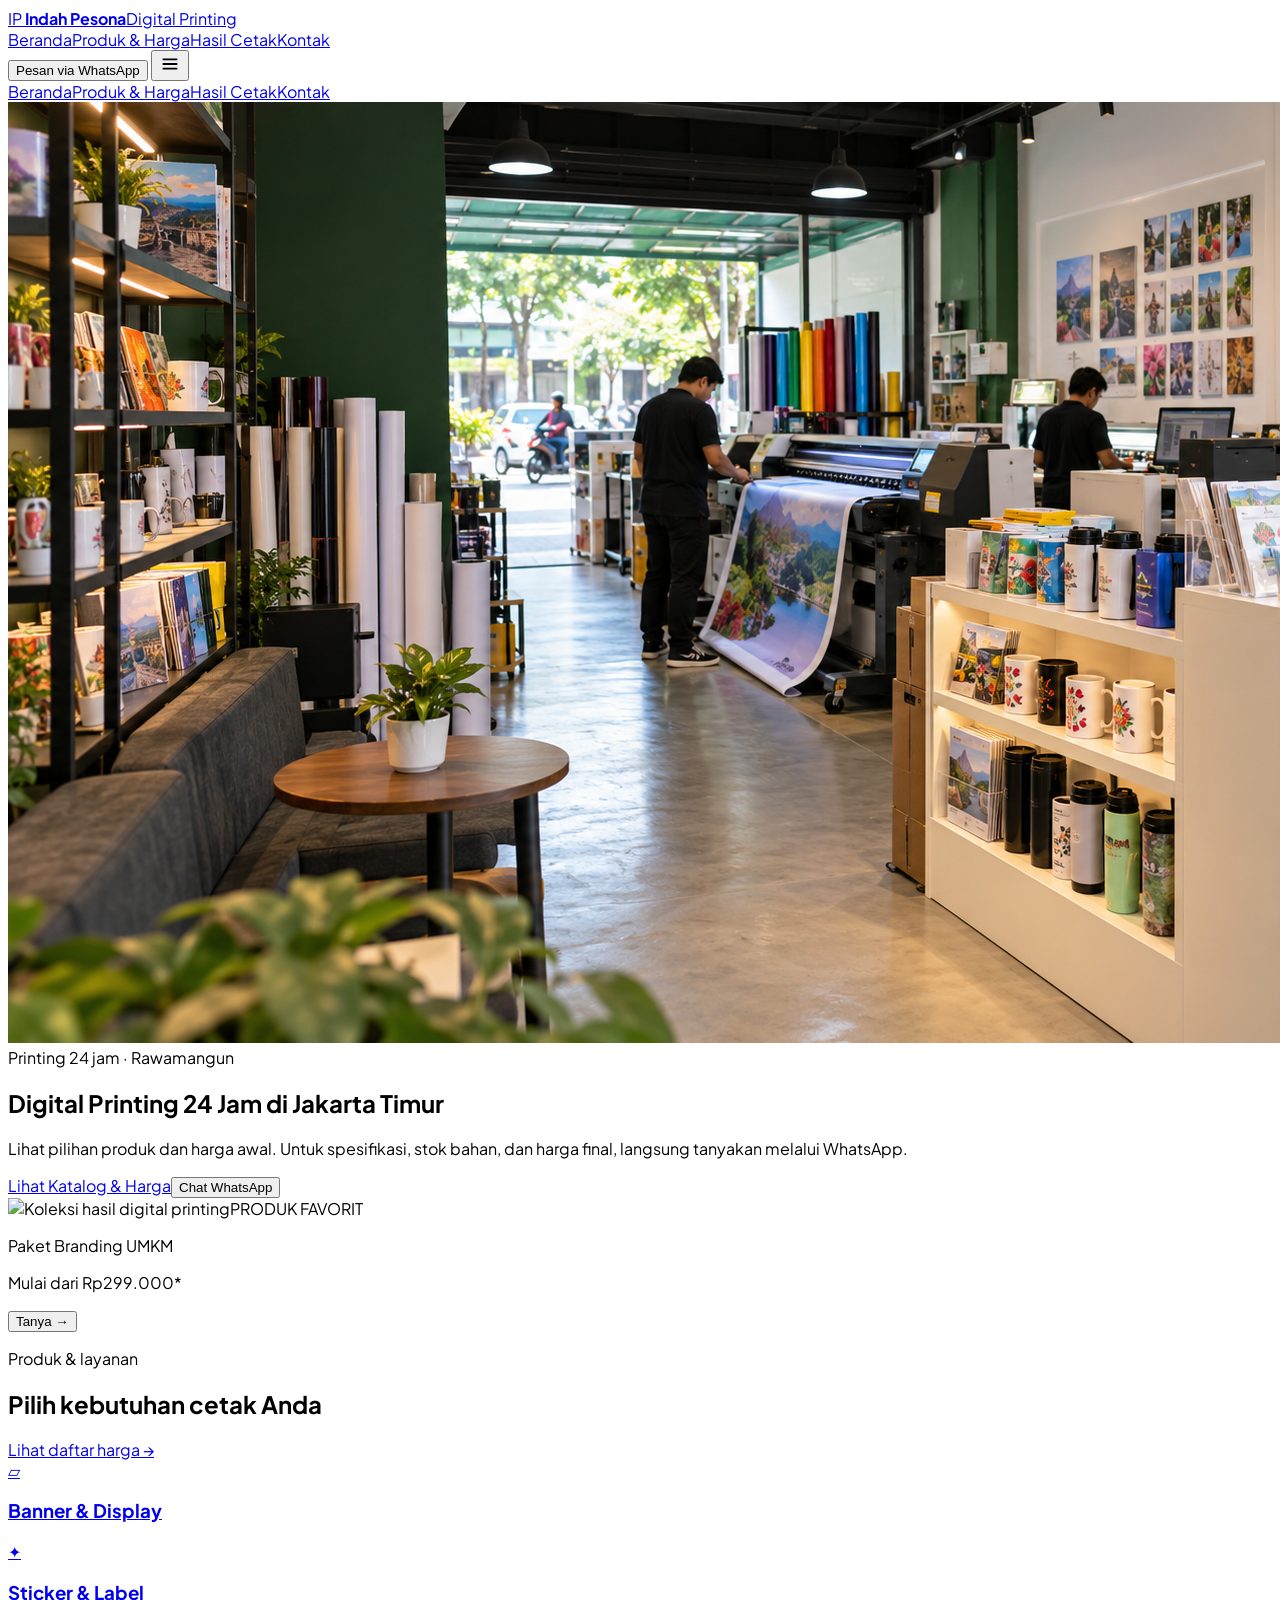
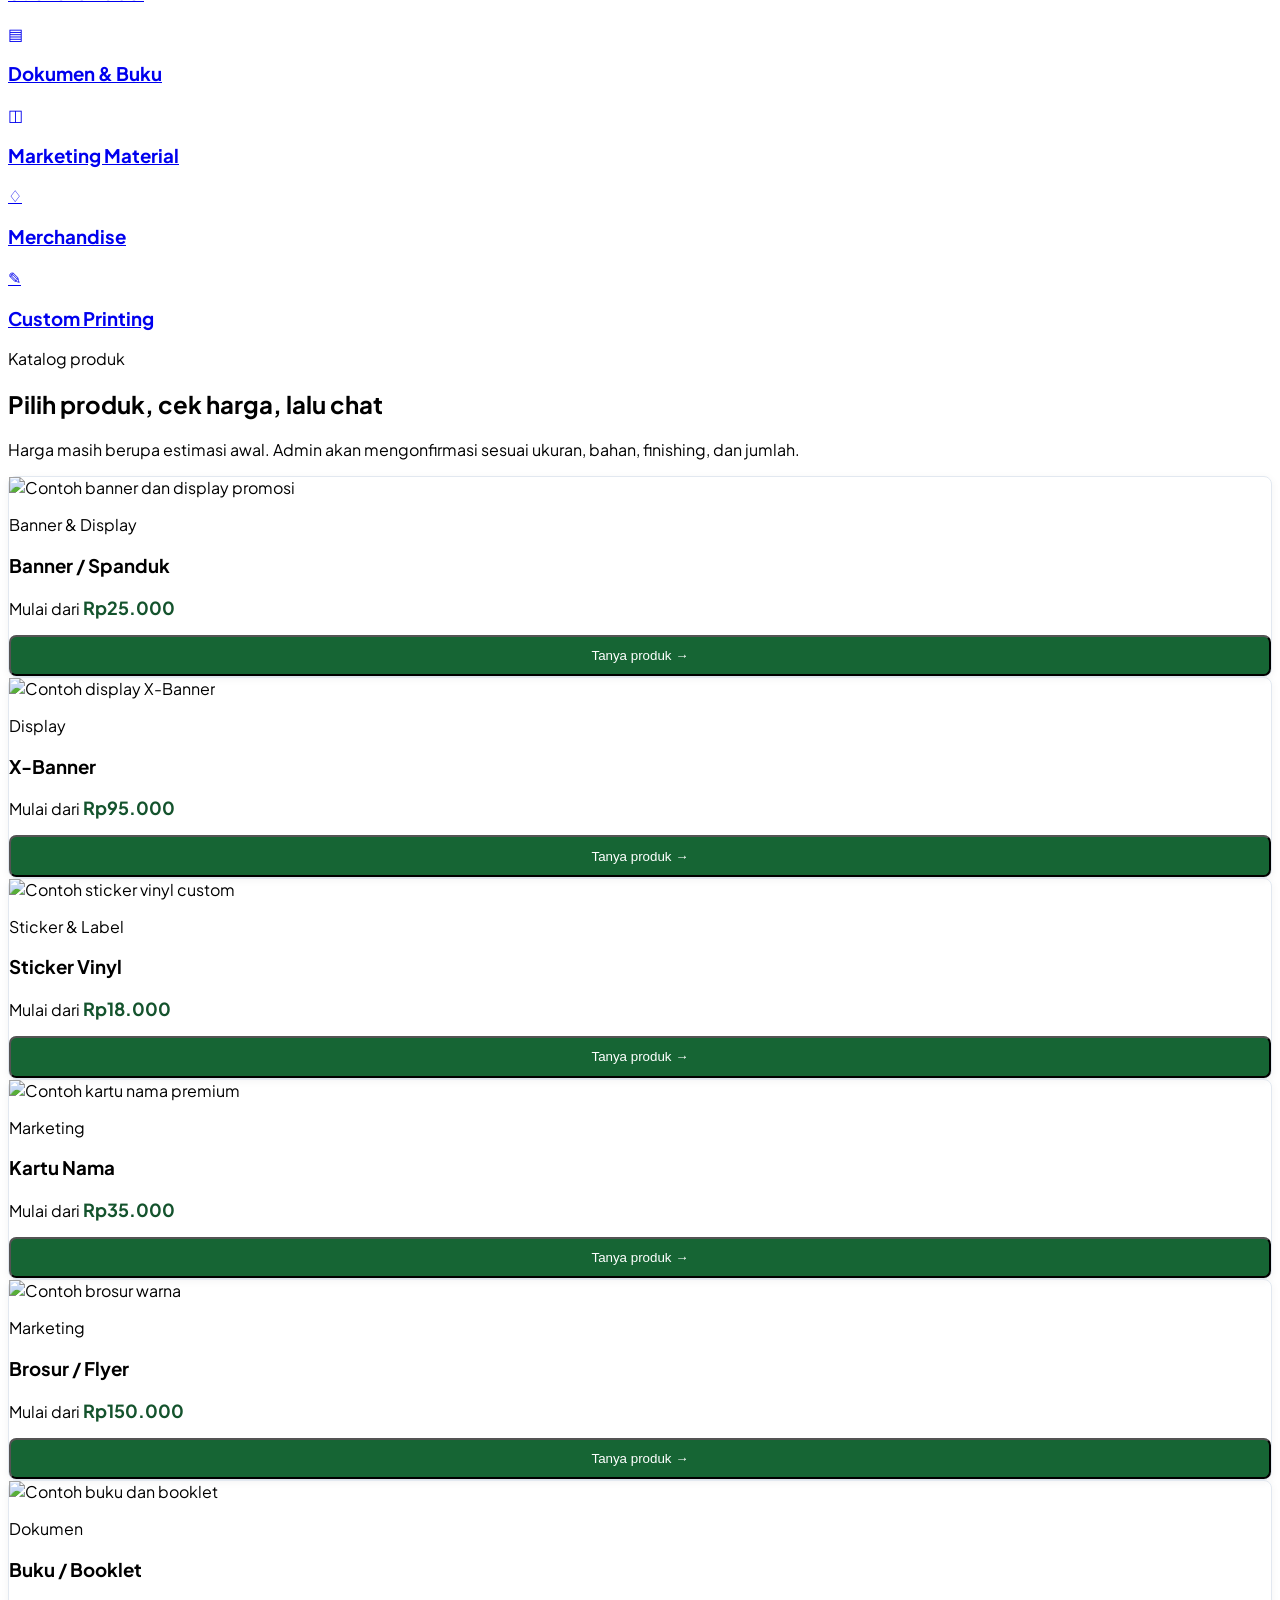
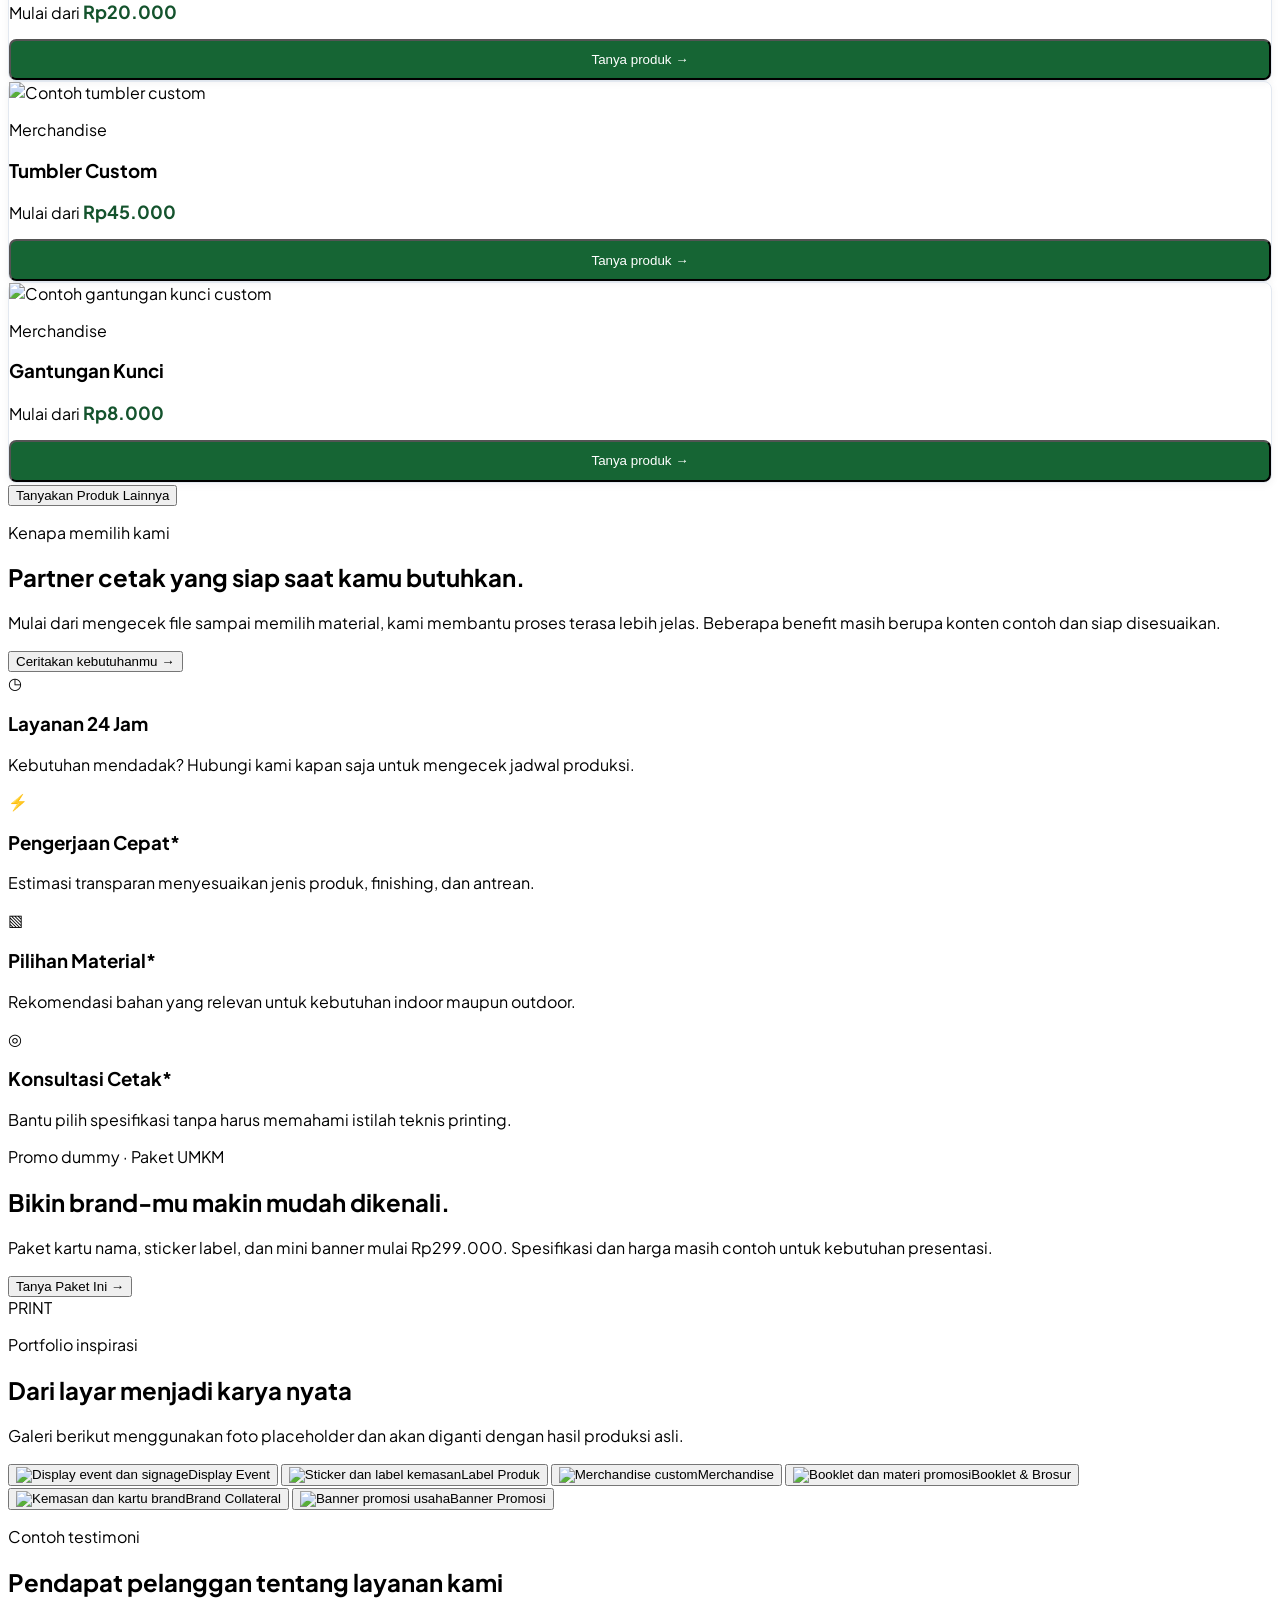
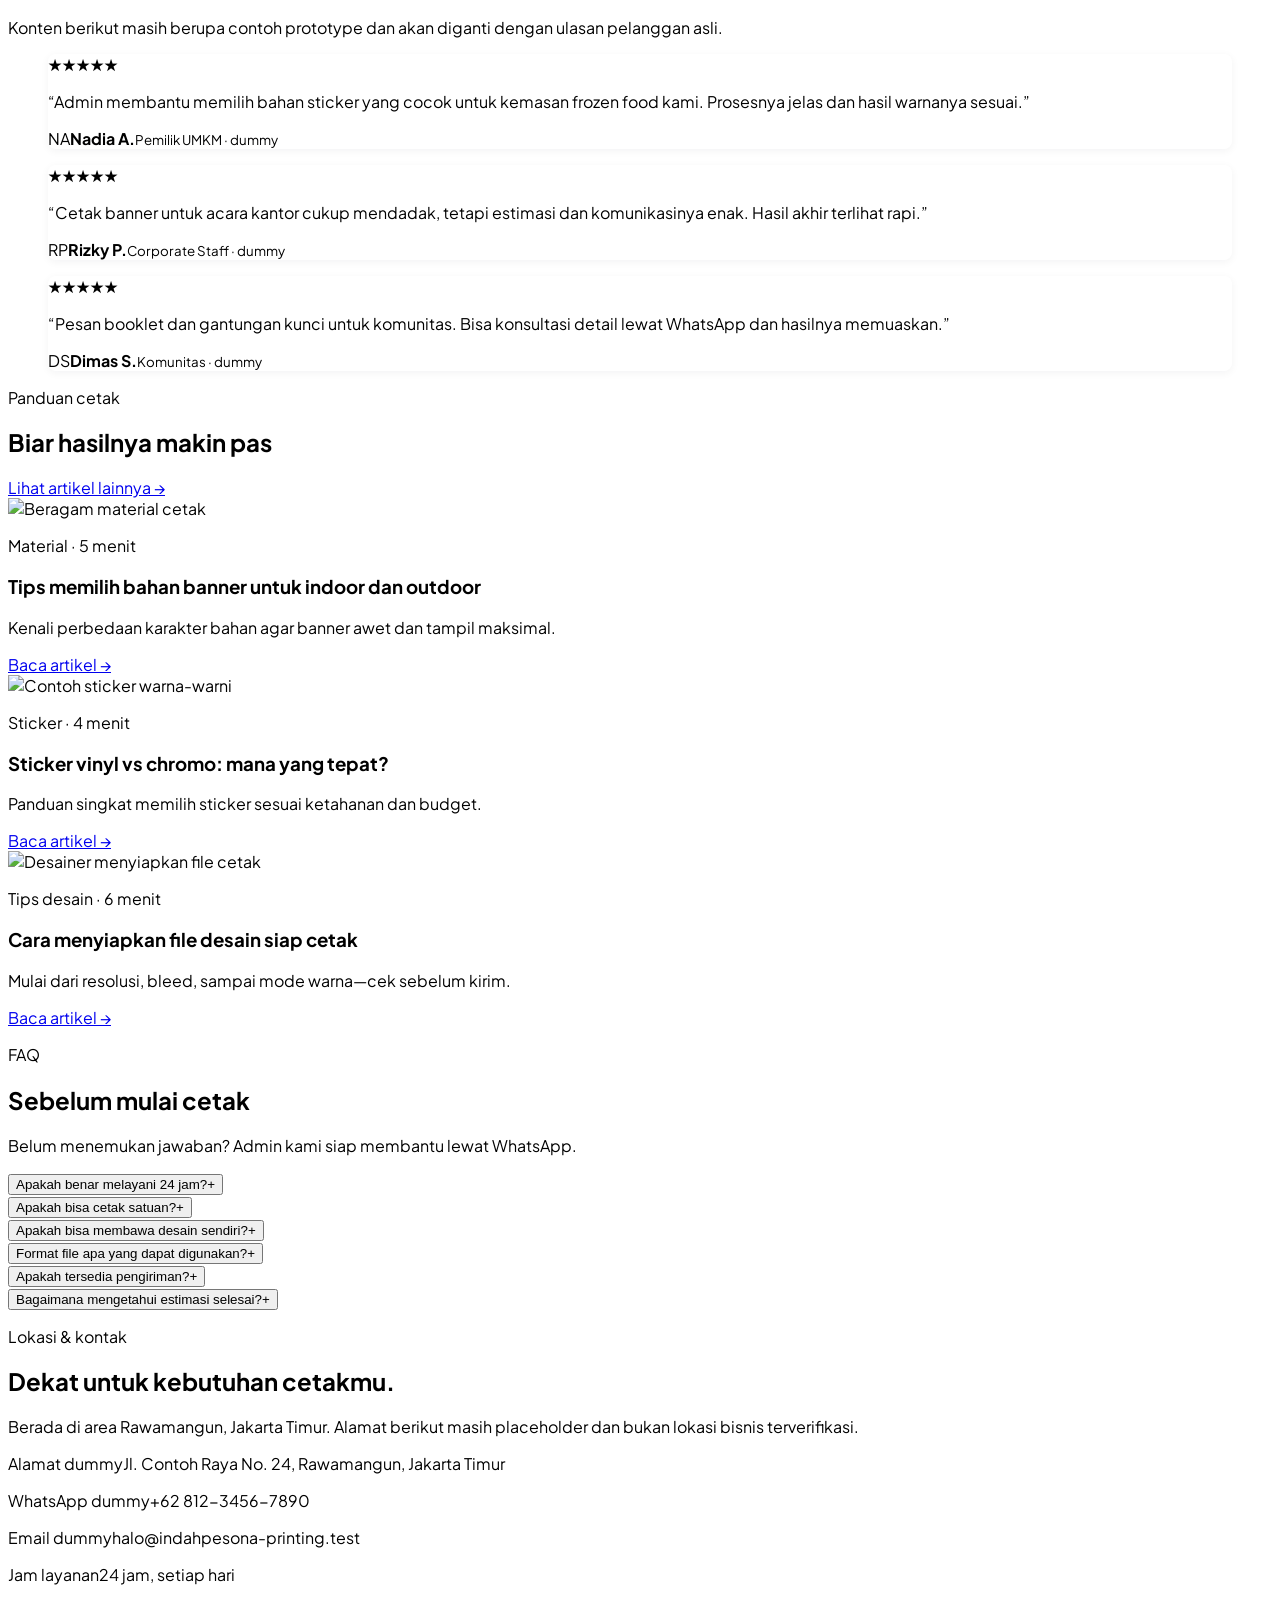
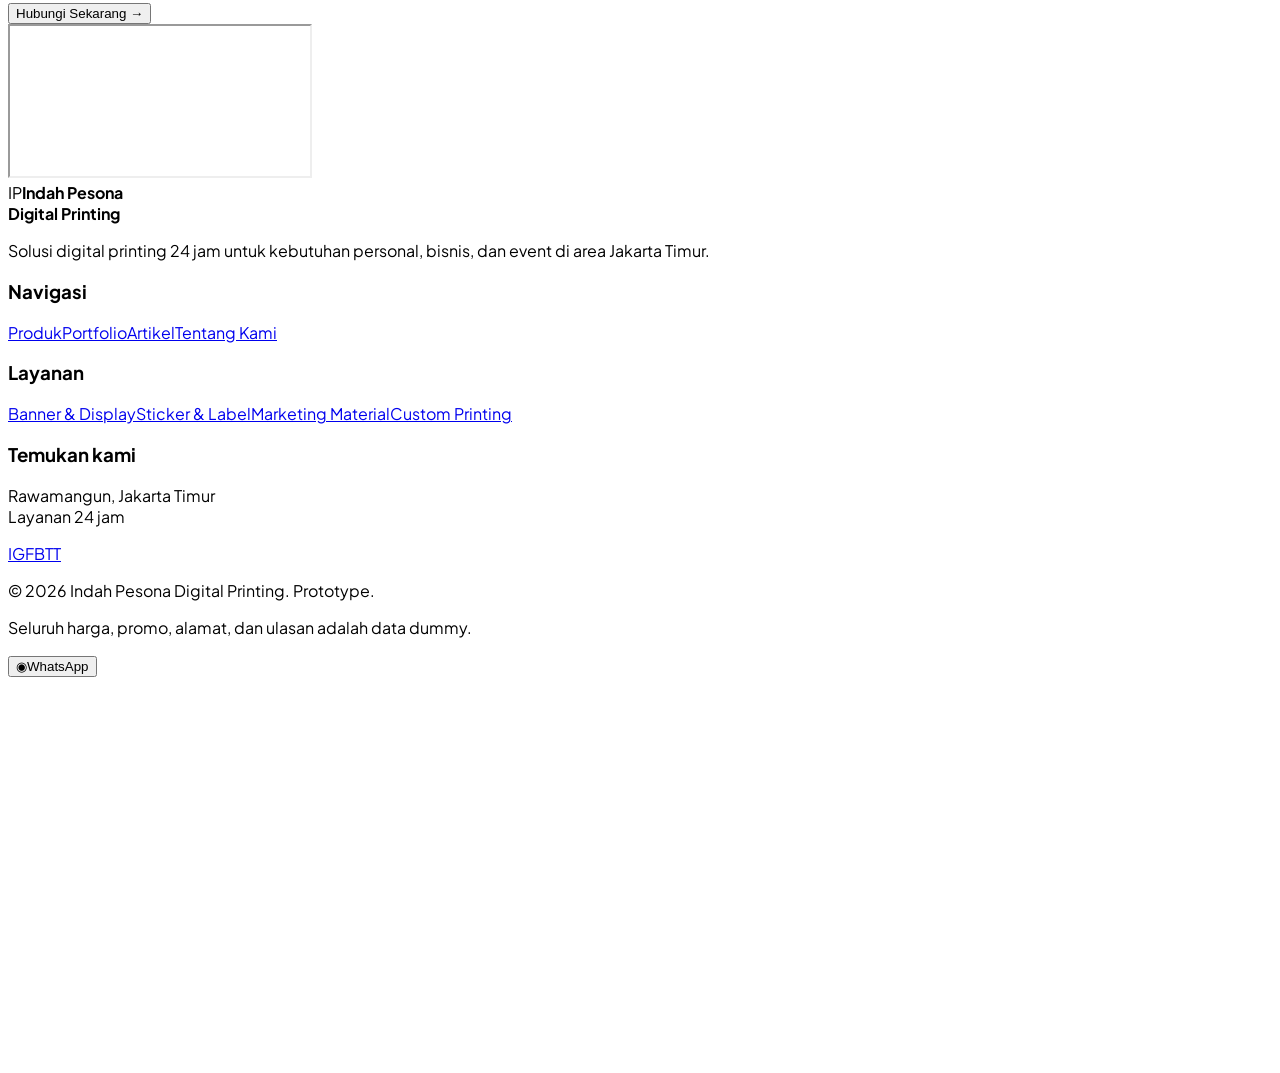
==== index.html @ 9a48e948 "initial commit" ====
<!doctype html>
<html lang="id">
<head>
  <meta charset="utf-8">
  <meta name="viewport" content="width=device-width,initial-scale=1">
  <meta name="description" content="Prototype layanan digital printing 24 jam di Rawamangun, Jakarta Timur.">
  <title>Indah Pesona Digital Printing — Cetak Mudah, Hasil Berkesan</title>
  <link rel="preconnect" href="https://fonts.googleapis.com">
  <link rel="preconnect" href="https://fonts.gstatic.com" crossorigin>
  <link href="https://fonts.googleapis.com/css2?family=Plus+Jakarta+Sans:wght@400;500;600;700;800&display=swap" rel="stylesheet">
  <script src="https://cdn.tailwindcss.com"></script>
  <script>tailwind.config={theme:{extend:{colors:{brand:{50:'#f0fdf4',100:'#dcfce7',400:'#4ade80',500:'#22c55e',600:'#16a34a',700:'#15803d',800:'#166534',900:'#14532d',950:'#052e16'}},boxShadow:{soft:'0 18px 50px rgba(20,83,45,.10)'}}}}</script>
  <link rel="stylesheet" href="styles.css">
</head>
<body class="overflow-x-hidden bg-[#fbfdfb] text-slate-800 antialiased">
  <!-- Header -->
  <header id="site-header" class="glass fixed inset-x-0 top-0 z-40 border-b border-slate-200/70 transition-shadow">
    <div class="mx-auto flex h-20 max-w-7xl items-center justify-between px-5 lg:px-8">
      <a href="#beranda" class="focus-ring flex items-center gap-3 rounded-lg" aria-label="Indah Pesona Digital Printing, kembali ke beranda">
        <span class="grid h-11 w-11 place-items-center rounded-2xl bg-brand-800 text-lg font-extrabold text-white shadow-lg shadow-green-900/20">IP</span>
        <span class="hidden leading-tight sm:block"><b class="block text-sm text-brand-900">Indah Pesona</b><span class="text-xs font-medium text-slate-500">Digital Printing</span></span>
      </a>
      <nav class="hidden items-center gap-7 text-sm font-semibold lg:flex" aria-label="Navigasi utama">
        <a class="hover:text-brand-700" href="#beranda">Beranda</a><a class="hover:text-brand-700" href="#produk">Produk & Harga</a><a class="hover:text-brand-700" href="#portfolio">Hasil Cetak</a><a class="hover:text-brand-700" href="#kontak">Kontak</a>
      </nav>
      <div class="flex items-center gap-2">
        <button data-order="Konsultasi kebutuhan cetak" class="focus-ring hidden rounded-full bg-brand-800 px-5 py-3 text-sm font-bold text-white transition hover:bg-brand-700 sm:block">Pesan via WhatsApp</button>
        <button id="menu-toggle" class="focus-ring grid h-11 w-11 place-items-center rounded-xl border border-slate-200 lg:hidden" aria-label="Buka menu" aria-controls="mobile-menu" aria-expanded="false"><svg width="22" height="22" viewBox="0 0 24 24" fill="none" stroke="currentColor" stroke-width="2"><path d="M4 7h16M4 12h16M4 17h16"/></svg></button>
      </div>
    </div>
    <nav id="mobile-menu" class="hidden border-t border-slate-200 bg-white px-5 py-4 shadow-xl lg:hidden" aria-label="Navigasi mobile">
      <div class="mx-auto grid max-w-7xl gap-1 text-sm font-semibold"><a class="rounded-lg p-3 hover:bg-brand-50" href="#beranda">Beranda</a><a class="rounded-lg p-3 hover:bg-brand-50" href="#produk">Produk & Harga</a><a class="rounded-lg p-3 hover:bg-brand-50" href="#portfolio">Hasil Cetak</a><a class="rounded-lg p-3 hover:bg-brand-50" href="#kontak">Kontak</a></div>
    </nav>
  </header>

  <main>
    <!-- Hero -->
    <section id="beranda" class="relative flex min-h-[470px] items-center overflow-hidden bg-slate-900 pb-14 pt-32 lg:min-h-[540px] lg:py-32">
      <img class="absolute inset-0 h-full w-full object-cover" src="assets/hero-toko-printing.png" alt="Suasana toko digital printing dengan mesin cetak dan display produk">
      <div class="absolute inset-0 bg-gradient-to-r from-slate-950/90 via-slate-950/65 to-slate-950/20"></div>
      <div class="relative z-10 mx-auto w-full max-w-7xl px-5 lg:px-8">
        <div class="relative z-10 reveal">
          <div class="mb-5 inline-flex items-center gap-2 rounded-md border border-white/30 bg-black/25 px-4 py-2 text-sm font-bold text-white"><span class="h-2.5 w-2.5 animate-pulse rounded-full bg-brand-400"></span> Printing 24 jam · Rawamangun</div>
          <h1 class="max-w-3xl text-3xl font-extrabold leading-tight tracking-tight text-white sm:text-5xl">Digital Printing 24 Jam di Jakarta Timur</h1>
          <p class="mt-4 max-w-2xl text-base leading-7 text-slate-200 sm:text-lg">Lihat pilihan produk dan harga awal. Untuk spesifikasi, stok bahan, dan harga final, langsung tanyakan melalui WhatsApp.</p>
          <div class="mt-7 flex flex-col gap-3 sm:flex-row"><a href="#produk" class="rounded-lg bg-brand-500 px-7 py-3.5 text-center font-bold text-white hover:bg-brand-600">Lihat Katalog & Harga</a><button data-order="Konsultasi kebutuhan cetak" class="rounded-lg border border-white bg-white px-7 py-3.5 font-bold text-brand-900">Chat WhatsApp</button></div>
        </div>
        <div class="hidden">
          <div class="overflow-hidden rounded-[2rem] border border-white bg-white p-3 shadow-soft"><div class="relative overflow-hidden rounded-[1.4rem]"><img class="h-[330px] w-full object-cover sm:h-[390px]" src="https://images.unsplash.com/photo-1561070791-2526d30994b5?auto=format&fit=crop&w=900&q=85" alt="Koleksi hasil digital printing"><span class="absolute left-4 top-4 rounded-full bg-orange-400 px-3 py-2 text-xs font-extrabold text-slate-950">PRODUK FAVORIT</span></div><div class="flex items-center justify-between gap-4 px-2 pb-1 pt-4"><div><p class="text-xs font-bold uppercase tracking-wider text-brand-700">Paket Branding UMKM</p><p class="mt-1 font-extrabold text-slate-950">Mulai dari Rp299.000*</p></div><button data-order="Paket Branding UMKM" class="rounded-full bg-brand-100 px-4 py-2 text-sm font-bold text-brand-800">Tanya →</button></div></div>
        </div>
      </div>
    </section>

    <!-- Categories hidden: catalogue already provides product discovery -->
    <div class="hidden">
    <section class="bg-white py-10 lg:py-12">
      <div class="mx-auto max-w-7xl px-5 lg:px-8"><div class="mb-7 flex flex-col justify-between gap-3 md:flex-row md:items-end"><div><p class="font-bold uppercase tracking-[.18em] text-brand-700">Produk & layanan</p><h2 class="mt-2 text-2xl font-extrabold tracking-tight text-slate-950 sm:text-3xl">Pilih kebutuhan cetak Anda</h2></div><a href="#produk" class="text-sm font-bold text-brand-700">Lihat daftar harga →</a></div>
        <div class="grid grid-cols-2 gap-3 md:grid-cols-3 lg:grid-cols-6">
          <a href="#produk" class="group rounded-2xl border border-slate-200 bg-white p-4 transition hover:-translate-y-1 hover:border-brand-300 hover:shadow-soft"><span class="grid h-11 w-11 place-items-center rounded-xl bg-orange-100 text-xl">▱</span><h3 class="mt-4 text-sm font-bold">Banner & Display</h3></a>
          <a href="#produk" class="group rounded-2xl border border-slate-200 bg-white p-4 transition hover:-translate-y-1 hover:border-brand-300 hover:shadow-soft"><span class="grid h-11 w-11 place-items-center rounded-xl bg-cyan-100 text-xl">✦</span><h3 class="mt-4 text-sm font-bold">Sticker & Label</h3></a>
          <a href="#produk" class="group rounded-2xl border border-slate-200 bg-white p-4 transition hover:-translate-y-1 hover:border-brand-300 hover:shadow-soft"><span class="grid h-11 w-11 place-items-center rounded-xl bg-violet-100 text-xl">▤</span><h3 class="mt-4 text-sm font-bold">Dokumen & Buku</h3></a>
          <a href="#produk" class="group rounded-2xl border border-slate-200 bg-white p-4 transition hover:-translate-y-1 hover:border-brand-300 hover:shadow-soft"><span class="grid h-11 w-11 place-items-center rounded-xl bg-pink-100 text-xl">◫</span><h3 class="mt-4 text-sm font-bold">Marketing Material</h3></a>
          <a href="#produk" class="group rounded-2xl border border-slate-200 bg-white p-4 transition hover:-translate-y-1 hover:border-brand-300 hover:shadow-soft"><span class="grid h-11 w-11 place-items-center rounded-xl bg-amber-100 text-xl">♢</span><h3 class="mt-4 text-sm font-bold">Merchandise</h3></a>
          <a href="#produk" class="group rounded-2xl border border-slate-200 bg-white p-4 transition hover:-translate-y-1 hover:border-brand-300 hover:shadow-soft"><span class="grid h-11 w-11 place-items-center rounded-xl bg-green-100 text-xl">✎</span><h3 class="mt-4 text-sm font-bold">Custom Printing</h3></a>
        </div>
      </div>
    </section>

    </div>
    <!-- Products -->
    <section id="produk" class="border-y border-slate-200 bg-[#f7f9f7] py-16 lg:py-20">
      <div class="mx-auto max-w-7xl px-5 lg:px-8"><div class="mb-7 flex flex-col justify-between gap-5 md:flex-row md:items-end"><div><p class="font-bold uppercase tracking-[.18em] text-brand-700">Katalog produk</p><h2 class="mt-2 text-3xl font-extrabold text-slate-950 sm:text-4xl">Pilih produk, cek harga, lalu chat</h2></div><p class="max-w-md text-sm leading-6 text-slate-500">Harga masih berupa estimasi awal. Admin akan mengonfirmasi sesuai ukuran, bahan, finishing, dan jumlah.</p></div>
        <div class="grid gap-5 sm:grid-cols-2 lg:grid-cols-4">
          <article class="photo-card overflow-hidden rounded-3xl bg-white text-slate-900"><img class="h-48 w-full object-cover" src="https://images.unsplash.com/photo-1561214115-f2f134cc4912?auto=format&fit=crop&w=700&q=80" alt="Contoh banner dan display promosi"><div class="p-5"><p class="text-xs font-bold uppercase text-brand-700">Banner & Display</p><h3 class="mt-1 text-lg font-extrabold">Banner / Spanduk</h3><p class="mt-2 text-sm text-slate-500">Mulai dari <b class="text-slate-900">Rp25.000</b></p><button data-order="Banner / Spanduk" class="mt-4 text-sm font-bold text-brand-700 hover:text-brand-900">Tanya produk →</button></div></article>
          <article class="photo-card overflow-hidden rounded-3xl bg-white text-slate-900"><img class="h-48 w-full object-cover" src="https://images.unsplash.com/photo-1562564055-71e051d33c19?auto=format&fit=crop&w=700&q=80" alt="Contoh display X-Banner"><div class="p-5"><p class="text-xs font-bold uppercase text-brand-700">Display</p><h3 class="mt-1 text-lg font-extrabold">X-Banner</h3><p class="mt-2 text-sm text-slate-500">Mulai dari <b class="text-slate-900">Rp95.000</b></p><button data-order="X-Banner" class="mt-4 text-sm font-bold text-brand-700">Tanya produk →</button></div></article>
          <article class="photo-card overflow-hidden rounded-3xl bg-white text-slate-900"><img class="h-48 w-full object-cover" src="https://images.unsplash.com/photo-1572044162444-ad60f128bdea?auto=format&fit=crop&w=700&q=80" alt="Contoh sticker vinyl custom"><div class="p-5"><p class="text-xs font-bold uppercase text-brand-700">Sticker & Label</p><h3 class="mt-1 text-lg font-extrabold">Sticker Vinyl</h3><p class="mt-2 text-sm text-slate-500">Mulai dari <b class="text-slate-900">Rp18.000</b></p><button data-order="Sticker Vinyl" class="mt-4 text-sm font-bold text-brand-700">Tanya produk →</button></div></article>
          <article class="photo-card overflow-hidden rounded-3xl bg-white text-slate-900"><img class="h-48 w-full object-cover" src="https://images.unsplash.com/photo-1589041127168-9b1915735183?auto=format&fit=crop&w=700&q=80" alt="Contoh kartu nama premium"><div class="p-5"><p class="text-xs font-bold uppercase text-brand-700">Marketing</p><h3 class="mt-1 text-lg font-extrabold">Kartu Nama</h3><p class="mt-2 text-sm text-slate-500">Mulai dari <b class="text-slate-900">Rp35.000</b></p><button data-order="Kartu Nama" class="mt-4 text-sm font-bold text-brand-700">Tanya produk →</button></div></article>
          <article class="photo-card overflow-hidden rounded-3xl bg-white text-slate-900"><img class="h-48 w-full object-cover" src="https://images.unsplash.com/photo-1586953208448-b95a79798f07?auto=format&fit=crop&w=700&q=80" alt="Contoh brosur warna"><div class="p-5"><p class="text-xs font-bold uppercase text-brand-700">Marketing</p><h3 class="mt-1 text-lg font-extrabold">Brosur / Flyer</h3><p class="mt-2 text-sm text-slate-500">Mulai dari <b class="text-slate-900">Rp150.000</b></p><button data-order="Brosur / Flyer" class="mt-4 text-sm font-bold text-brand-700">Tanya produk →</button></div></article>
          <article class="photo-card overflow-hidden rounded-3xl bg-white text-slate-900"><img class="h-48 w-full object-cover" src="https://images.unsplash.com/photo-1543002588-bfa74002ed7e?auto=format&fit=crop&w=700&q=80" alt="Contoh buku dan booklet"><div class="p-5"><p class="text-xs font-bold uppercase text-brand-700">Dokumen</p><h3 class="mt-1 text-lg font-extrabold">Buku / Booklet</h3><p class="mt-2 text-sm text-slate-500">Mulai dari <b class="text-slate-900">Rp20.000</b></p><button data-order="Buku / Booklet" class="mt-4 text-sm font-bold text-brand-700">Tanya produk →</button></div></article>
          <article class="photo-card overflow-hidden rounded-3xl bg-white text-slate-900"><img class="h-48 w-full object-cover" src="https://images.unsplash.com/photo-1602143407151-7111542de6e8?auto=format&fit=crop&w=700&q=80" alt="Contoh tumbler custom"><div class="p-5"><p class="text-xs font-bold uppercase text-brand-700">Merchandise</p><h3 class="mt-1 text-lg font-extrabold">Tumbler Custom</h3><p class="mt-2 text-sm text-slate-500">Mulai dari <b class="text-slate-900">Rp45.000</b></p><button data-order="Tumbler Custom" class="mt-4 text-sm font-bold text-brand-700">Tanya produk →</button></div></article>
          <article class="photo-card overflow-hidden rounded-3xl bg-white text-slate-900"><img class="h-48 w-full object-cover" src="https://images.unsplash.com/photo-1589384267710-7a25bc6f9743?auto=format&fit=crop&w=700&q=80" alt="Contoh gantungan kunci custom"><div class="p-5"><p class="text-xs font-bold uppercase text-brand-700">Merchandise</p><h3 class="mt-1 text-lg font-extrabold">Gantungan Kunci</h3><p class="mt-2 text-sm text-slate-500">Mulai dari <b class="text-slate-900">Rp8.000</b></p><button data-order="Gantungan Kunci Custom" class="mt-4 text-sm font-bold text-brand-700">Tanya produk →</button></div></article>
        </div><div class="mt-10 text-center"><button data-order="Produk lainnya" class="focus-ring inline-flex rounded-lg border border-brand-700 px-6 py-3 text-sm font-bold text-brand-800 hover:bg-brand-800 hover:text-white">Tanyakan Produk Lainnya</button></div>
      </div>
    </section>

    <!-- Trust hidden: catalogue and WhatsApp are primary -->
    <div class="hidden">
    <section id="tentang" class="py-20 lg:py-24"><div class="mx-auto grid max-w-7xl gap-12 px-5 lg:grid-cols-[.8fr_1.2fr] lg:px-8"><div class="reveal"><p class="font-bold uppercase tracking-[.18em] text-brand-700">Kenapa memilih kami</p><h2 class="mt-3 text-3xl font-extrabold leading-tight text-slate-950 sm:text-4xl">Partner cetak yang siap saat kamu butuhkan.</h2><p class="mt-5 leading-7 text-slate-600">Mulai dari mengecek file sampai memilih material, kami membantu proses terasa lebih jelas. Beberapa benefit masih berupa konten contoh dan siap disesuaikan.</p><button data-order="Konsultasi kebutuhan cetak" class="mt-7 font-bold text-brand-700">Ceritakan kebutuhanmu →</button></div><div class="grid gap-x-8 gap-y-9 sm:grid-cols-2"><div class="border-t-2 border-brand-600 pt-5"><span class="text-3xl">◷</span><h3 class="mt-3 text-lg font-extrabold">Layanan 24 Jam</h3><p class="mt-2 text-sm leading-6 text-slate-500">Kebutuhan mendadak? Hubungi kami kapan saja untuk mengecek jadwal produksi.</p></div><div class="border-t-2 border-lime-400 pt-5"><span class="text-3xl">⚡</span><h3 class="mt-3 text-lg font-extrabold">Pengerjaan Cepat*</h3><p class="mt-2 text-sm leading-6 text-slate-500">Estimasi transparan menyesuaikan jenis produk, finishing, dan antrean.</p></div><div class="border-t-2 border-cyan-400 pt-5"><span class="text-3xl">▧</span><h3 class="mt-3 text-lg font-extrabold">Pilihan Material*</h3><p class="mt-2 text-sm leading-6 text-slate-500">Rekomendasi bahan yang relevan untuk kebutuhan indoor maupun outdoor.</p></div><div class="border-t-2 border-orange-400 pt-5"><span class="text-3xl">◎</span><h3 class="mt-3 text-lg font-extrabold">Konsultasi Cetak*</h3><p class="mt-2 text-sm leading-6 text-slate-500">Bantu pilih spesifikasi tanpa harus memahami istilah teknis printing.</p></div></div></div></section>

    </div>
    <!-- Promo removed from current layout -->
    <div class="hidden">
    <section class="px-5 pb-20 lg:px-8"><div class="relative mx-auto max-w-7xl overflow-hidden rounded-[2.5rem] bg-brand-800 px-6 py-12 text-white sm:px-12 lg:px-16 lg:py-16"><div class="absolute -right-12 -top-20 h-72 w-72 rounded-full bg-lime-300/30 blur-2xl"></div><div class="relative z-10 max-w-2xl"><span class="rounded-full bg-white/15 px-4 py-2 text-xs font-bold uppercase tracking-wider">Promo dummy · Paket UMKM</span><h2 class="mt-6 text-3xl font-extrabold leading-tight sm:text-5xl">Bikin brand-mu makin mudah dikenali.</h2><p class="mt-4 max-w-xl leading-7 text-green-100">Paket kartu nama, sticker label, dan mini banner mulai Rp299.000. Spesifikasi dan harga masih contoh untuk kebutuhan presentasi.</p><button data-order="Paket UMKM" class="mt-8 rounded-full bg-white px-7 py-4 font-bold text-brand-900 transition hover:bg-lime-200">Tanya Paket Ini →</button></div><div class="absolute bottom-0 right-8 hidden rotate-6 text-[11rem] font-black leading-none text-white/10 lg:block">PRINT</div></div></section>

    </div>
    <!-- Portfolio -->
    <section id="portfolio" class="bg-brand-50 py-20 lg:py-24"><div class="mx-auto max-w-7xl px-5 lg:px-8"><div class="mb-10 text-center"><p class="font-bold uppercase tracking-[.18em] text-brand-700">Portfolio inspirasi</p><h2 class="mt-3 text-3xl font-extrabold text-slate-950 sm:text-4xl">Dari layar menjadi karya nyata</h2><p class="mx-auto mt-4 max-w-xl text-sm leading-6 text-slate-500">Galeri berikut menggunakan foto placeholder dan akan diganti dengan hasil produksi asli.</p></div><div class="grid auto-rows-[170px] grid-cols-2 gap-3 md:auto-rows-[220px] md:grid-cols-4">
      <button data-gallery data-caption="Display dan signage untuk kebutuhan event" class="photo-card relative col-span-2 row-span-2 overflow-hidden rounded-3xl"><img class="h-full w-full object-cover" src="https://images.unsplash.com/photo-1501339847302-ac426a4a7cbb?auto=format&fit=crop&w=1000&q=85" alt="Display event dan signage"><span class="absolute inset-x-0 bottom-0 bg-gradient-to-t from-black/70 p-5 text-left font-bold text-white">Display Event</span></button>
      <button data-gallery data-caption="Sticker dan label kemasan custom" class="photo-card relative overflow-hidden rounded-3xl"><img class="h-full w-full object-cover" src="https://images.unsplash.com/photo-1544816155-12df9643f363?auto=format&fit=crop&w=700&q=85" alt="Sticker dan label kemasan"><span class="absolute inset-x-0 bottom-0 bg-gradient-to-t from-black/70 p-4 text-left text-sm font-bold text-white">Label Produk</span></button>
      <button data-gallery data-caption="Merchandise custom untuk brand dan komunitas" class="photo-card relative overflow-hidden rounded-3xl"><img class="h-full w-full object-cover" src="https://images.unsplash.com/photo-1520031473529-2c06dea61853?auto=format&fit=crop&w=700&q=85" alt="Merchandise custom"><span class="absolute inset-x-0 bottom-0 bg-gradient-to-t from-black/70 p-4 text-left text-sm font-bold text-white">Merchandise</span></button>
      <button data-gallery data-caption="Booklet dan materi promosi cetak" class="photo-card relative col-span-2 overflow-hidden rounded-3xl"><img class="h-full w-full object-cover" src="https://images.unsplash.com/photo-1543002588-bfa74002ed7e?auto=format&fit=crop&w=900&q=85" alt="Booklet dan materi promosi"><span class="absolute inset-x-0 bottom-0 bg-gradient-to-t from-black/70 p-4 text-left text-sm font-bold text-white">Booklet & Brosur</span></button>
      <button data-gallery data-caption="Kemasan dan kartu brand" class="photo-card relative col-span-2 overflow-hidden rounded-3xl"><img class="h-full w-full object-cover" src="https://images.unsplash.com/photo-1547887538-e3a2f32cb1cc?auto=format&fit=crop&w=900&q=85" alt="Kemasan dan kartu brand"><span class="absolute inset-x-0 bottom-0 bg-gradient-to-t from-black/70 p-4 text-left text-sm font-bold text-white">Brand Collateral</span></button>
      <button data-gallery data-caption="Banner promosi untuk ruang usaha" class="photo-card relative col-span-2 overflow-hidden rounded-3xl"><img class="h-full w-full object-cover" src="https://images.unsplash.com/photo-1542744094-24638eff58bb?auto=format&fit=crop&w=900&q=85" alt="Banner promosi usaha"><span class="absolute inset-x-0 bottom-0 bg-gradient-to-t from-black/70 p-4 text-left text-sm font-bold text-white">Banner Promosi</span></button>
    </div></div></section>

    <!-- Testimonials -->
    <section id="testimoni" class="border-t border-slate-200 bg-white py-16 lg:py-20"><div class="mx-auto max-w-7xl px-5 lg:px-8"><div class="mb-9 flex flex-col justify-between gap-3 md:flex-row md:items-end"><div><p class="font-bold uppercase tracking-[.18em] text-brand-700">Contoh testimoni</p><h2 class="mt-3 text-3xl font-extrabold text-slate-950">Pendapat pelanggan tentang layanan kami</h2></div><p class="max-w-md text-sm leading-6 text-slate-500">Konten berikut masih berupa contoh prototype dan akan diganti dengan ulasan pelanggan asli.</p></div><div class="grid gap-5 md:grid-cols-3">
      <blockquote class="rounded-3xl border border-slate-200 bg-white p-6 shadow-sm"><div class="text-amber-400" aria-label="5 dari 5 bintang">★★★★★</div><p class="mt-4 text-sm leading-7 text-slate-600">“Admin membantu memilih bahan sticker yang cocok untuk kemasan frozen food kami. Prosesnya jelas dan hasil warnanya sesuai.”</p><footer class="mt-5 flex items-center gap-3"><span class="grid h-10 w-10 place-items-center rounded-full bg-pink-100 font-bold text-pink-700">NA</span><span><b class="block text-sm">Nadia A.</b><small class="text-slate-500">Pemilik UMKM · dummy</small></span></footer></blockquote>
      <blockquote class="rounded-3xl border border-slate-200 bg-white p-6 shadow-sm"><div class="text-amber-400" aria-label="5 dari 5 bintang">★★★★★</div><p class="mt-4 text-sm leading-7 text-slate-600">“Cetak banner untuk acara kantor cukup mendadak, tetapi estimasi dan komunikasinya enak. Hasil akhir terlihat rapi.”</p><footer class="mt-5 flex items-center gap-3"><span class="grid h-10 w-10 place-items-center rounded-full bg-cyan-100 font-bold text-cyan-700">RP</span><span><b class="block text-sm">Rizky P.</b><small class="text-slate-500">Corporate Staff · dummy</small></span></footer></blockquote>
      <blockquote class="rounded-3xl border border-slate-200 bg-white p-6 shadow-sm"><div class="text-amber-400" aria-label="5 dari 5 bintang">★★★★★</div><p class="mt-4 text-sm leading-7 text-slate-600">“Pesan booklet dan gantungan kunci untuk komunitas. Bisa konsultasi detail lewat WhatsApp dan hasilnya memuaskan.”</p><footer class="mt-5 flex items-center gap-3"><span class="grid h-10 w-10 place-items-center rounded-full bg-green-100 font-bold text-green-700">DS</span><span><b class="block text-sm">Dimas S.</b><small class="text-slate-500">Komunitas · dummy</small></span></footer></blockquote>
    </div></div></section>

    <!-- Articles removed from the homepage -->
    <div class="hidden">
    <section id="artikel" class="border-y border-slate-200 bg-white py-20"><div class="mx-auto max-w-7xl px-5 lg:px-8"><div class="mb-9 flex items-end justify-between"><div><p class="font-bold uppercase tracking-[.18em] text-brand-700">Panduan cetak</p><h2 class="mt-3 text-3xl font-extrabold text-slate-950">Biar hasilnya makin pas</h2></div><a href="#" class="hidden text-sm font-bold text-brand-700 sm:block">Lihat artikel lainnya →</a></div><div class="grid gap-7 md:grid-cols-3">
      <article><img class="h-48 w-full rounded-2xl object-cover" src="https://images.unsplash.com/photo-1572044162444-ad60f128bdea?auto=format&fit=crop&w=700&q=80" alt="Beragam material cetak"><p class="mt-5 text-xs font-bold uppercase text-brand-700">Material · 5 menit</p><h3 class="mt-2 text-xl font-extrabold leading-snug">Tips memilih bahan banner untuk indoor dan outdoor</h3><p class="mt-3 text-sm leading-6 text-slate-500">Kenali perbedaan karakter bahan agar banner awet dan tampil maksimal.</p><a href="#" class="mt-4 inline-block text-sm font-bold text-brand-700">Baca artikel →</a></article>
      <article><img class="h-48 w-full rounded-2xl object-cover" src="https://images.unsplash.com/photo-1593115057322-e94b77572f20?auto=format&fit=crop&w=700&q=80" alt="Contoh sticker warna-warni"><p class="mt-5 text-xs font-bold uppercase text-brand-700">Sticker · 4 menit</p><h3 class="mt-2 text-xl font-extrabold leading-snug">Sticker vinyl vs chromo: mana yang tepat?</h3><p class="mt-3 text-sm leading-6 text-slate-500">Panduan singkat memilih sticker sesuai ketahanan dan budget.</p><a href="#" class="mt-4 inline-block text-sm font-bold text-brand-700">Baca artikel →</a></article>
      <article><img class="h-48 w-full rounded-2xl object-cover" src="https://images.unsplash.com/photo-1558655146-d09347e92766?auto=format&fit=crop&w=700&q=80" alt="Desainer menyiapkan file cetak"><p class="mt-5 text-xs font-bold uppercase text-brand-700">Tips desain · 6 menit</p><h3 class="mt-2 text-xl font-extrabold leading-snug">Cara menyiapkan file desain siap cetak</h3><p class="mt-3 text-sm leading-6 text-slate-500">Mulai dari resolusi, bleed, sampai mode warna—cek sebelum kirim.</p><a href="#" class="mt-4 inline-block text-sm font-bold text-brand-700">Baca artikel →</a></article>
    </div></div></section>

    </div>
    <!-- FAQ removed from the current layout -->
    <div class="hidden">
    <section class="py-20"><div class="mx-auto grid max-w-7xl gap-10 px-5 lg:grid-cols-[.7fr_1.3fr] lg:px-8"><div><p class="font-bold uppercase tracking-[.18em] text-brand-700">FAQ</p><h2 class="mt-3 text-3xl font-extrabold text-slate-950">Sebelum mulai cetak</h2><p class="mt-4 text-sm leading-7 text-slate-500">Belum menemukan jawaban? Admin kami siap membantu lewat WhatsApp.</p></div><div class="divide-y divide-slate-200 border-y border-slate-200">
      <div class="faq-item"><button class="faq-question flex w-full items-center justify-between py-5 text-left font-bold" aria-expanded="false"><span>Apakah benar melayani 24 jam?</span><span class="faq-icon text-2xl text-brand-700 transition">+</span></button><div class="faq-answer"><div><p class="pb-5 text-sm leading-7 text-slate-600">Ya, layanan dapat dihubungi 24 jam. Ketersediaan pengerjaan tetap mengikuti antrean, bahan, dan spesifikasi produk.</p></div></div></div>
      <div class="faq-item"><button class="faq-question flex w-full items-center justify-between py-5 text-left font-bold" aria-expanded="false"><span>Apakah bisa cetak satuan?</span><span class="faq-icon text-2xl text-brand-700 transition">+</span></button><div class="faq-answer"><div><p class="pb-5 text-sm leading-7 text-slate-600">Beberapa produk dapat dicetak satuan. Minimum order berbeda untuk setiap bahan dan metode cetak; konfirmasi melalui admin.</p></div></div></div>
      <div class="faq-item"><button class="faq-question flex w-full items-center justify-between py-5 text-left font-bold" aria-expanded="false"><span>Apakah bisa membawa desain sendiri?</span><span class="faq-icon text-2xl text-brand-700 transition">+</span></button><div class="faq-answer"><div><p class="pb-5 text-sm leading-7 text-slate-600">Bisa. Tim akan membantu mengecek ukuran dan kesiapan file sebelum proses produksi.</p></div></div></div>
      <div class="faq-item"><button class="faq-question flex w-full items-center justify-between py-5 text-left font-bold" aria-expanded="false"><span>Format file apa yang dapat digunakan?</span><span class="faq-icon text-2xl text-brand-700 transition">+</span></button><div class="faq-answer"><div><p class="pb-5 text-sm leading-7 text-slate-600">Umumnya PDF, AI, CDR, PSD, atau gambar resolusi tinggi. Format final perlu dikonfirmasi sesuai jenis produk.</p></div></div></div>
      <div class="faq-item"><button class="faq-question flex w-full items-center justify-between py-5 text-left font-bold" aria-expanded="false"><span>Apakah tersedia pengiriman?</span><span class="faq-icon text-2xl text-brand-700 transition">+</span></button><div class="faq-answer"><div><p class="pb-5 text-sm leading-7 text-slate-600">Tersedia opsi pengiriman melalui kurir. Area, jadwal, dan biaya pengiriman dikonfirmasi saat pemesanan.</p></div></div></div>
      <div class="faq-item"><button class="faq-question flex w-full items-center justify-between py-5 text-left font-bold" aria-expanded="false"><span>Bagaimana mengetahui estimasi selesai?</span><span class="faq-icon text-2xl text-brand-700 transition">+</span></button><div class="faq-answer"><div><p class="pb-5 text-sm leading-7 text-slate-600">Kirim spesifikasi, jumlah, dan file melalui WhatsApp. Admin akan memberi estimasi berdasarkan antrean produksi saat itu.</p></div></div></div>
    </div></div></section>

    </div>
    <!-- Contact -->
    <section id="kontak" class="bg-brand-900 py-20 text-white"><div class="mx-auto grid max-w-7xl overflow-hidden px-5 lg:grid-cols-2 lg:px-8"><div class="py-4 lg:pr-16"><p class="font-bold uppercase tracking-[.18em] text-brand-400">Lokasi & kontak</p><h2 class="mt-3 text-3xl font-extrabold sm:text-4xl">Dekat untuk kebutuhan cetakmu.</h2><p class="mt-5 leading-7 text-green-100">Berada di area Rawamangun, Jakarta Timur. Alamat berikut masih placeholder dan bukan lokasi bisnis terverifikasi.</p><div class="mt-8 space-y-5 text-sm"><p><span class="block font-bold text-brand-400">Alamat dummy</span>Jl. Contoh Raya No. 24, Rawamangun, Jakarta Timur</p><p><span class="block font-bold text-brand-400">WhatsApp dummy</span>+62 812-3456-7890</p><p><span class="block font-bold text-brand-400">Email dummy</span>halo@indahpesona-printing.test</p><p><span class="block font-bold text-brand-400">Jam layanan</span>24 jam, setiap hari</p></div><button data-order="Konsultasi kebutuhan cetak" class="mt-8 rounded-full bg-brand-400 px-7 py-4 font-bold text-brand-950 hover:bg-lime-300">Hubungi Sekarang →</button></div><div class="mt-10 min-h-[360px] overflow-hidden rounded-3xl bg-slate-200 lg:mt-0"><iframe title="Peta area Rawamangun, Jakarta Timur" class="h-full min-h-[360px] w-full border-0" loading="lazy" src="https://www.google.com/maps?q=Rawamangun%2C%20Jakarta%20Timur&z=14&output=embed"></iframe></div></div></section>
  </main>

  <!-- Footer -->
  <footer class="bg-slate-950 pb-8 pt-16 text-slate-400"><div class="mx-auto max-w-7xl px-5 lg:px-8"><div class="grid gap-10 border-b border-slate-800 pb-12 sm:grid-cols-2 lg:grid-cols-4"><div><div class="flex items-center gap-3"><span class="grid h-11 w-11 place-items-center rounded-2xl bg-brand-600 font-extrabold text-white">IP</span><b class="text-white">Indah Pesona<br><span class="text-xs font-medium text-slate-400">Digital Printing</span></b></div><p class="mt-5 text-sm leading-6">Solusi digital printing 24 jam untuk kebutuhan personal, bisnis, dan event di area Jakarta Timur.</p></div><div><h3 class="font-bold text-white">Navigasi</h3><div class="mt-4 grid gap-3 text-sm"><a href="#produk">Produk</a><a href="#portfolio">Portfolio</a><a href="#artikel">Artikel</a><a href="#tentang">Tentang Kami</a></div></div><div><h3 class="font-bold text-white">Layanan</h3><div class="mt-4 grid gap-3 text-sm"><a href="#produk">Banner & Display</a><a href="#produk">Sticker & Label</a><a href="#produk">Marketing Material</a><a href="#produk">Custom Printing</a></div></div><div><h3 class="font-bold text-white">Temukan kami</h3><p class="mt-4 text-sm leading-6">Rawamangun, Jakarta Timur<br>Layanan 24 jam</p><div class="mt-5 flex gap-3"><a href="#" aria-label="Instagram" class="grid h-9 w-9 place-items-center rounded-full border border-slate-700 text-xs">IG</a><a href="#" aria-label="Facebook" class="grid h-9 w-9 place-items-center rounded-full border border-slate-700 text-xs">FB</a><a href="#" aria-label="TikTok" class="grid h-9 w-9 place-items-center rounded-full border border-slate-700 text-xs">TT</a></div></div></div><div class="flex flex-col justify-between gap-3 pt-7 text-xs sm:flex-row"><p>© 2026 Indah Pesona Digital Printing. Prototype.</p><p>Seluruh harga, promo, alamat, dan ulasan adalah data dummy.</p></div></div></footer>

  <button data-order="Konsultasi kebutuhan cetak" class="focus-ring fixed bottom-5 right-5 z-30 flex items-center gap-2 rounded-full bg-[#25D366] px-4 py-3 font-bold text-slate-950 shadow-2xl transition hover:-translate-y-1 sm:px-5" aria-label="Pesan melalui WhatsApp"><span class="text-xl">◉</span><span class="hidden sm:inline">WhatsApp</span></button>

  <!-- Order modal -->
  <div id="order-modal" class="modal fixed inset-0 z-50 grid place-items-center bg-slate-950/70 p-4" role="dialog" aria-modal="true" aria-labelledby="order-title" aria-hidden="true"><button data-close-order class="absolute inset-0 h-full w-full cursor-default" aria-label="Tutup modal"></button><div class="modal-panel relative z-10 max-h-[92vh] w-full max-w-lg overflow-y-auto rounded-3xl bg-white p-6 shadow-2xl sm:p-8"><div class="flex items-start justify-between"><div><p class="text-xs font-bold uppercase tracking-wider text-brand-700">Pesan via WhatsApp</p><h2 id="order-title" class="mt-1 text-2xl font-extrabold text-slate-950">Ceritakan kebutuhanmu</h2></div><button data-close-order class="focus-ring grid h-10 w-10 place-items-center rounded-full bg-slate-100 text-xl" aria-label="Tutup">×</button></div><p class="mt-3 text-sm leading-6 text-slate-500">Isi detail singkat, lalu kami siapkan pesan WhatsApp untuk dikirim ke admin.</p><form id="order-form" class="mt-6 space-y-4"><label class="block text-sm font-bold">Produk / kebutuhan<input id="order-product" name="produk" required class="mt-2 w-full rounded-xl border border-slate-300 px-4 py-3 font-normal outline-none focus:border-brand-600 focus:ring-2 focus:ring-brand-100" placeholder="Contoh: Sticker label"></label><label class="block text-sm font-bold">Ukuran / keterangan<input name="kebutuhan" class="mt-2 w-full rounded-xl border border-slate-300 px-4 py-3 font-normal outline-none focus:border-brand-600 focus:ring-2 focus:ring-brand-100" placeholder="Contoh: 5 × 5 cm, outdoor"></label><label class="block text-sm font-bold">Jumlah<input name="jumlah" required min="1" type="number" class="mt-2 w-full rounded-xl border border-slate-300 px-4 py-3 font-normal outline-none focus:border-brand-600 focus:ring-2 focus:ring-brand-100" placeholder="100"></label><label class="block text-sm font-bold">Catatan tambahan<textarea name="catatan" rows="3" class="mt-2 w-full resize-none rounded-xl border border-slate-300 px-4 py-3 font-normal outline-none focus:border-brand-600 focus:ring-2 focus:ring-brand-100" placeholder="Warna, deadline, finishing, atau pertanyaan lain"></textarea></label><button type="submit" class="focus-ring w-full rounded-xl bg-brand-800 px-5 py-4 font-bold text-white hover:bg-brand-700">Lanjut ke WhatsApp →</button></form><p class="mt-4 text-center text-xs text-slate-400">Nomor WhatsApp masih berupa data dummy.</p></div></div>

  <!-- Lightbox -->
  <div id="lightbox" class="modal fixed inset-0 z-50 grid place-items-center bg-slate-950/90 p-4" role="dialog" aria-modal="true" aria-labelledby="lightbox-caption" aria-hidden="true"><button data-close-lightbox class="absolute inset-0 h-full w-full cursor-default" aria-label="Tutup preview"></button><div class="modal-panel relative z-10 w-full max-w-5xl"><button data-close-lightbox class="focus-ring absolute -top-12 right-0 grid h-10 w-10 place-items-center rounded-full bg-white text-2xl" aria-label="Tutup preview">×</button><img id="lightbox-image" class="max-h-[76vh] w-full rounded-2xl object-contain" src="" alt=""><p id="lightbox-caption" class="mt-4 text-center font-bold text-white"></p></div></div>
  <script src="script.js"></script>
</body>
</html>
---- styles.css ----
:root { color-scheme: light; }
html { scroll-behavior: smooth; }
body { font-family: "Plus Jakarta Sans", sans-serif; }
body.modal-open { overflow: hidden; }
.glass { background: rgba(255,255,255,.88); backdrop-filter: blur(16px); }
.hero-grid { background-image: linear-gradient(rgba(20,83,45,.06) 1px,transparent 1px),linear-gradient(90deg,rgba(20,83,45,.06) 1px,transparent 1px); background-size: 28px 28px; }
.photo-card img { transition: transform .5s ease; }
.photo-card:hover img { transform: scale(1.045); }
#produk .photo-card { border: 1px solid #e2e8f0; border-radius: .5rem; box-shadow: 0 2px 8px rgba(15,23,42,.05); }
#produk .photo-card:hover { box-shadow: 0 7px 20px rgba(15,23,42,.10); }
#produk .photo-card button { display: block; width: 100%; border-radius: .45rem; background: #166534; padding: .7rem 1rem; color: white; text-align: center; }
#produk .photo-card button:hover { background: #15803d; color: white; }
#produk .photo-card .p-5 > p:last-of-type b { font-size: 1.125rem; color: #14532d; }
#testimoni blockquote { border-radius: .5rem; box-shadow: 0 2px 8px rgba(15,23,42,.05); }
.reveal { opacity: 0; transform: translateY(18px); transition: opacity .6s ease, transform .6s ease; }
.reveal.visible { opacity: 1; transform: none; }
.faq-answer { display:grid; grid-template-rows:0fr; transition:grid-template-rows .25s ease; }
.faq-answer > div { overflow:hidden; }
.faq-item.open .faq-answer { grid-template-rows:1fr; }
.faq-item.open .faq-icon { transform:rotate(45deg); }
.modal { opacity:0; pointer-events:none; transition:opacity .2s ease; }
.modal.open { opacity:1; pointer-events:auto; }
.modal-panel { transform:translateY(16px) scale(.98); transition:transform .2s ease; }
.modal.open .modal-panel { transform:none; }
.focus-ring:focus-visible { outline:3px solid #86efac; outline-offset:3px; }
@media (prefers-reduced-motion: reduce) { *,*::before,*::after { scroll-behavior:auto!important; transition:none!important; animation:none!important; } .reveal { opacity:1; transform:none; } }
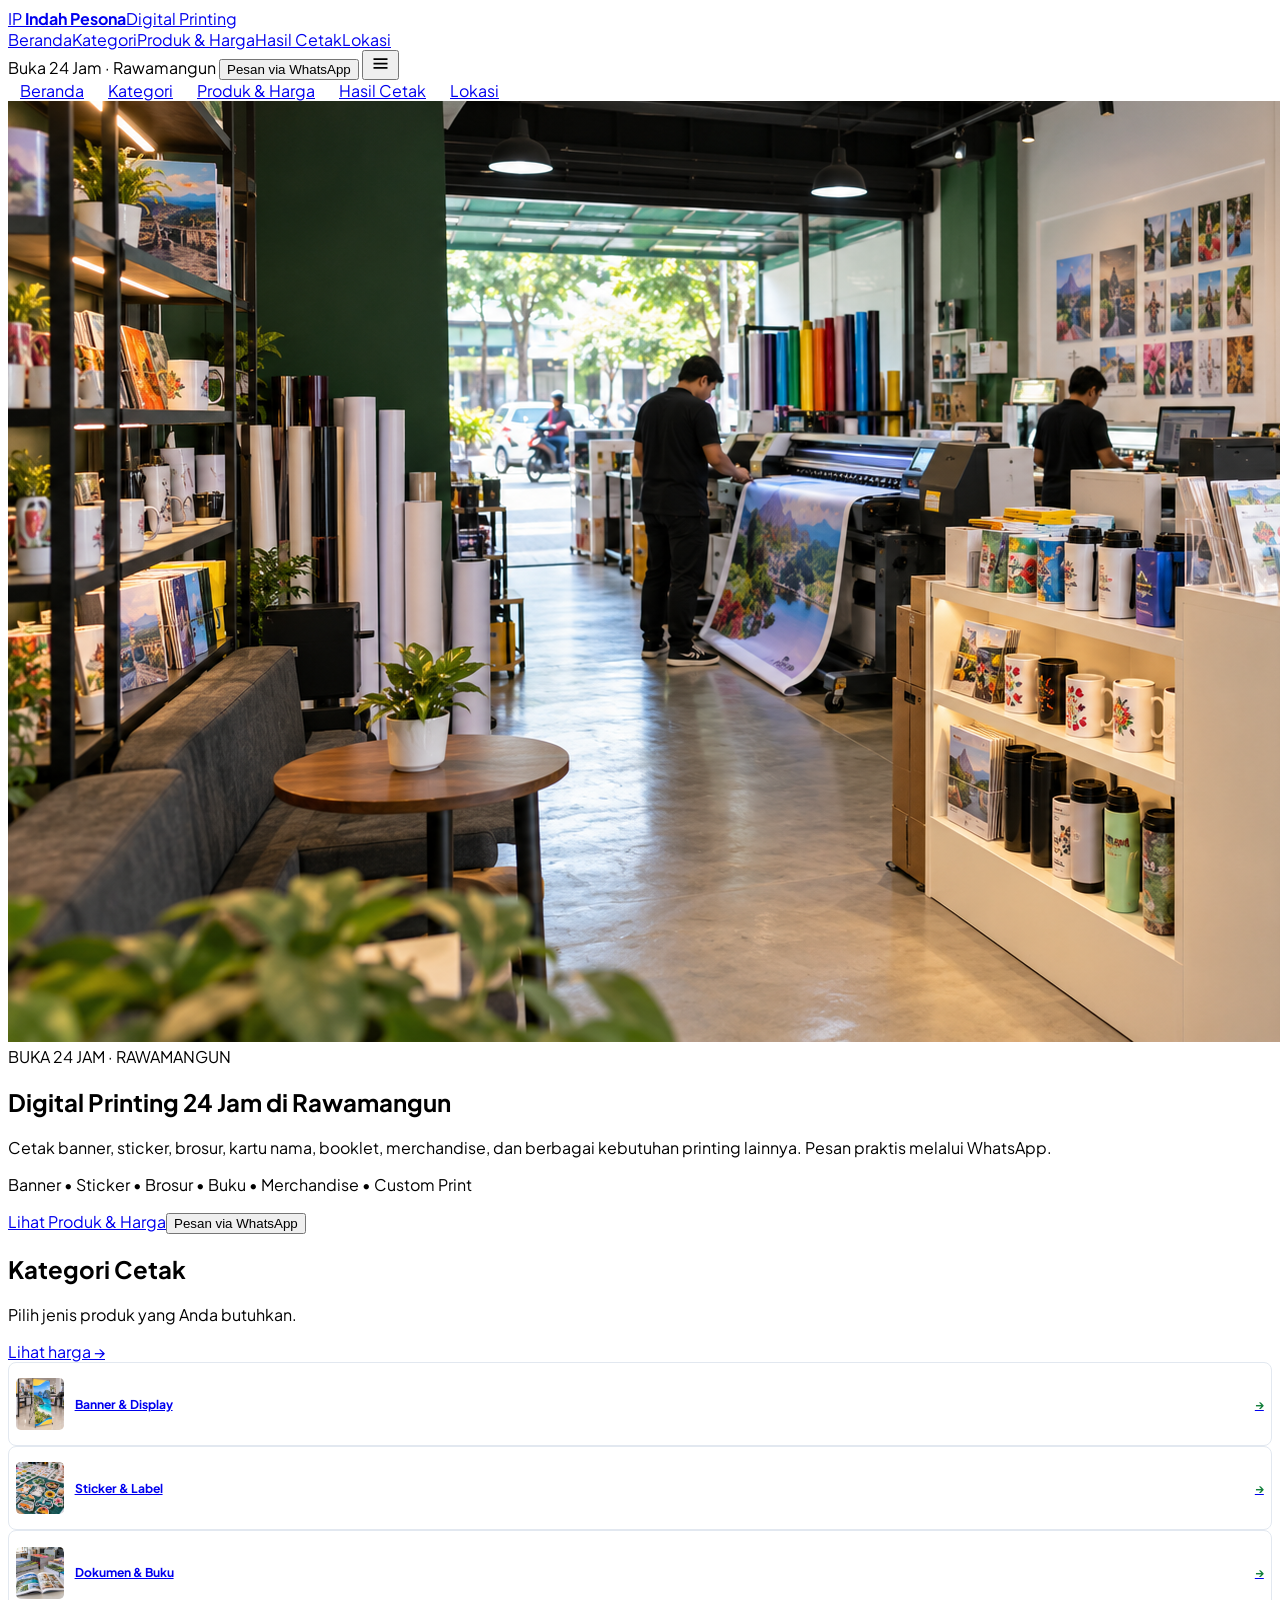
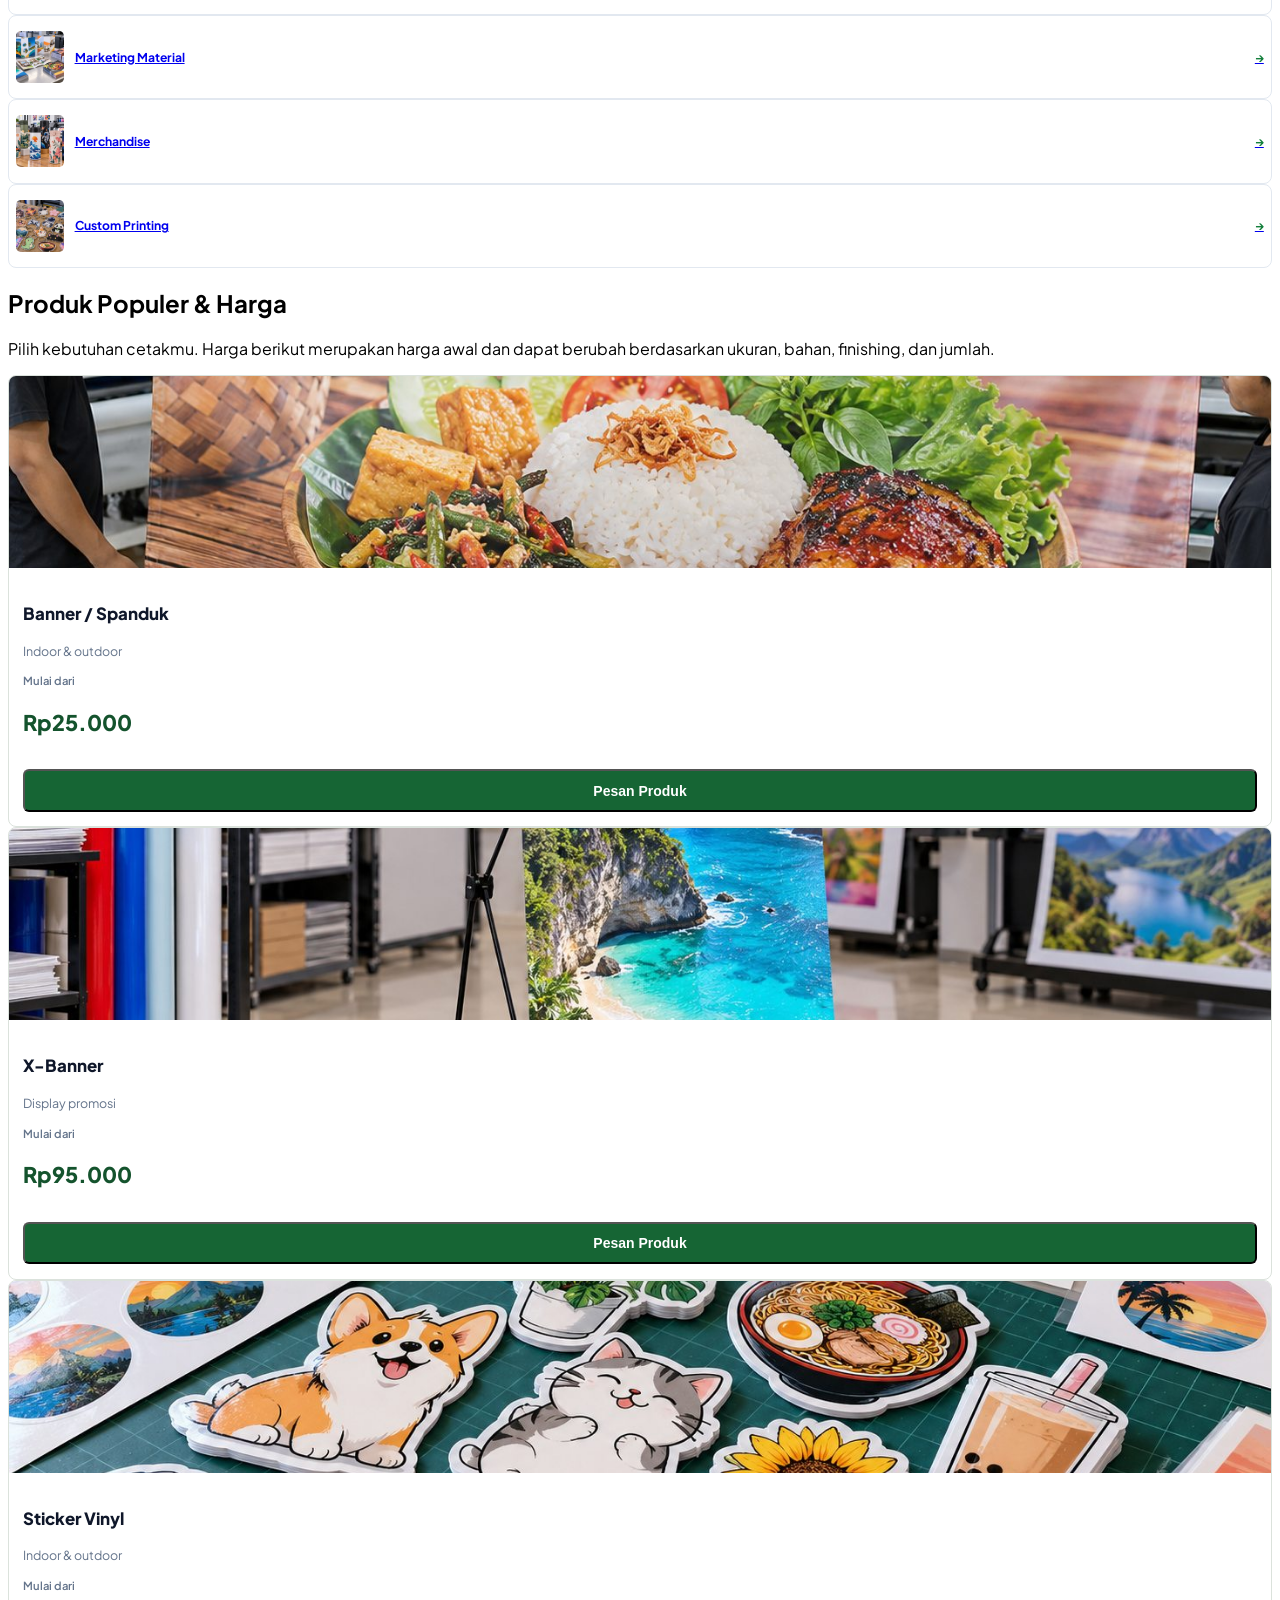
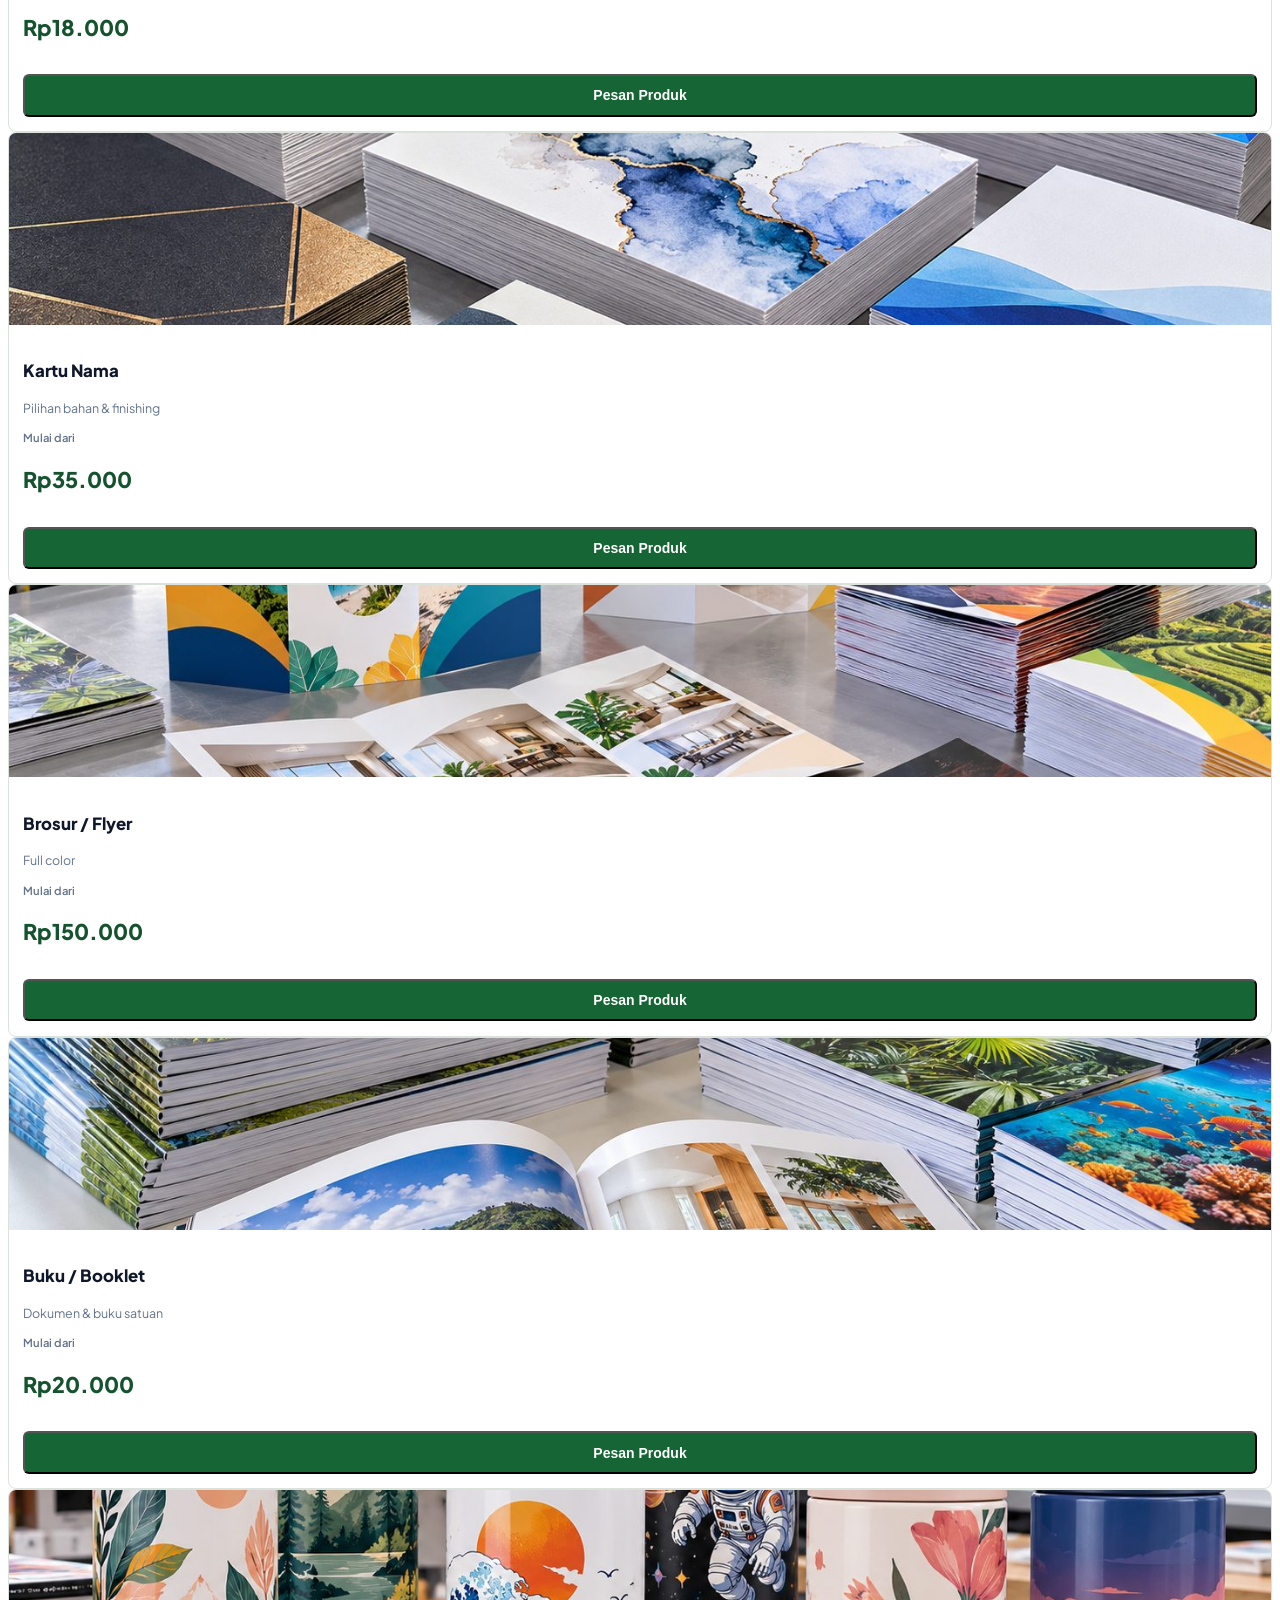
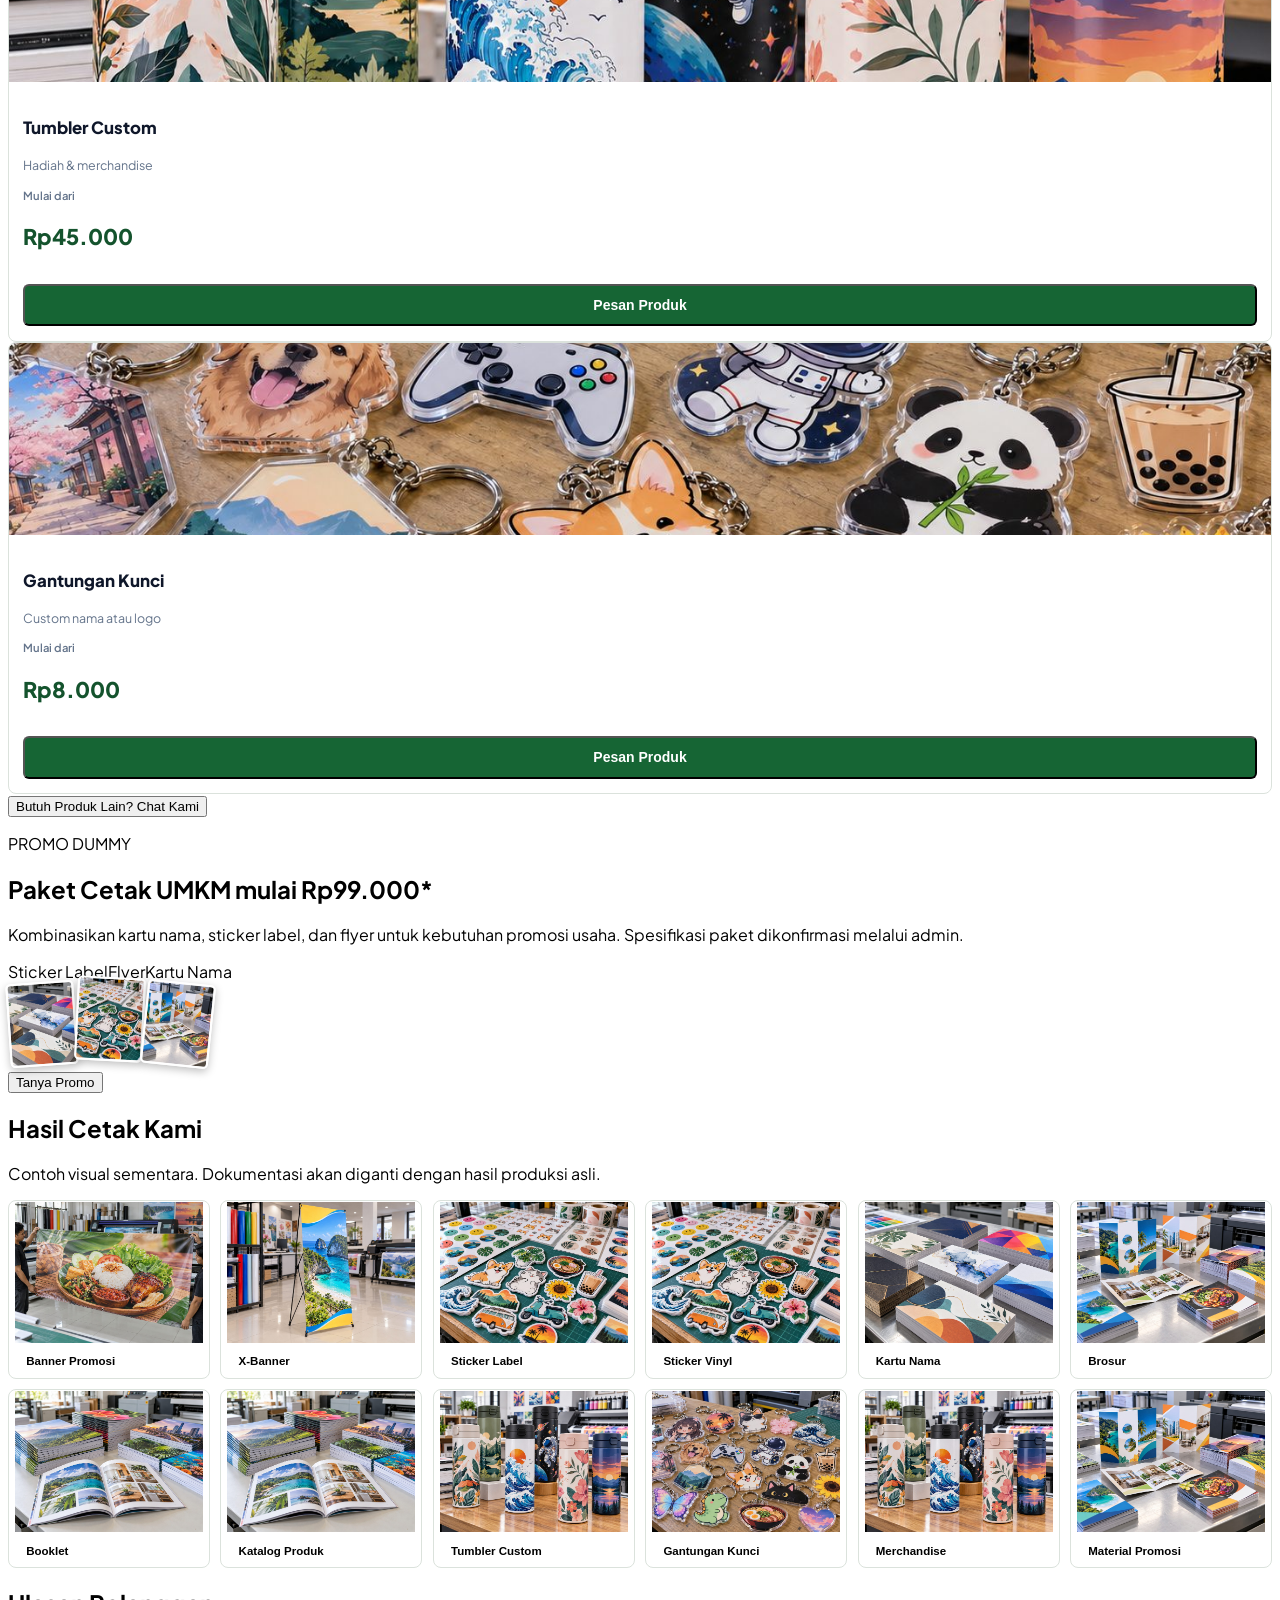
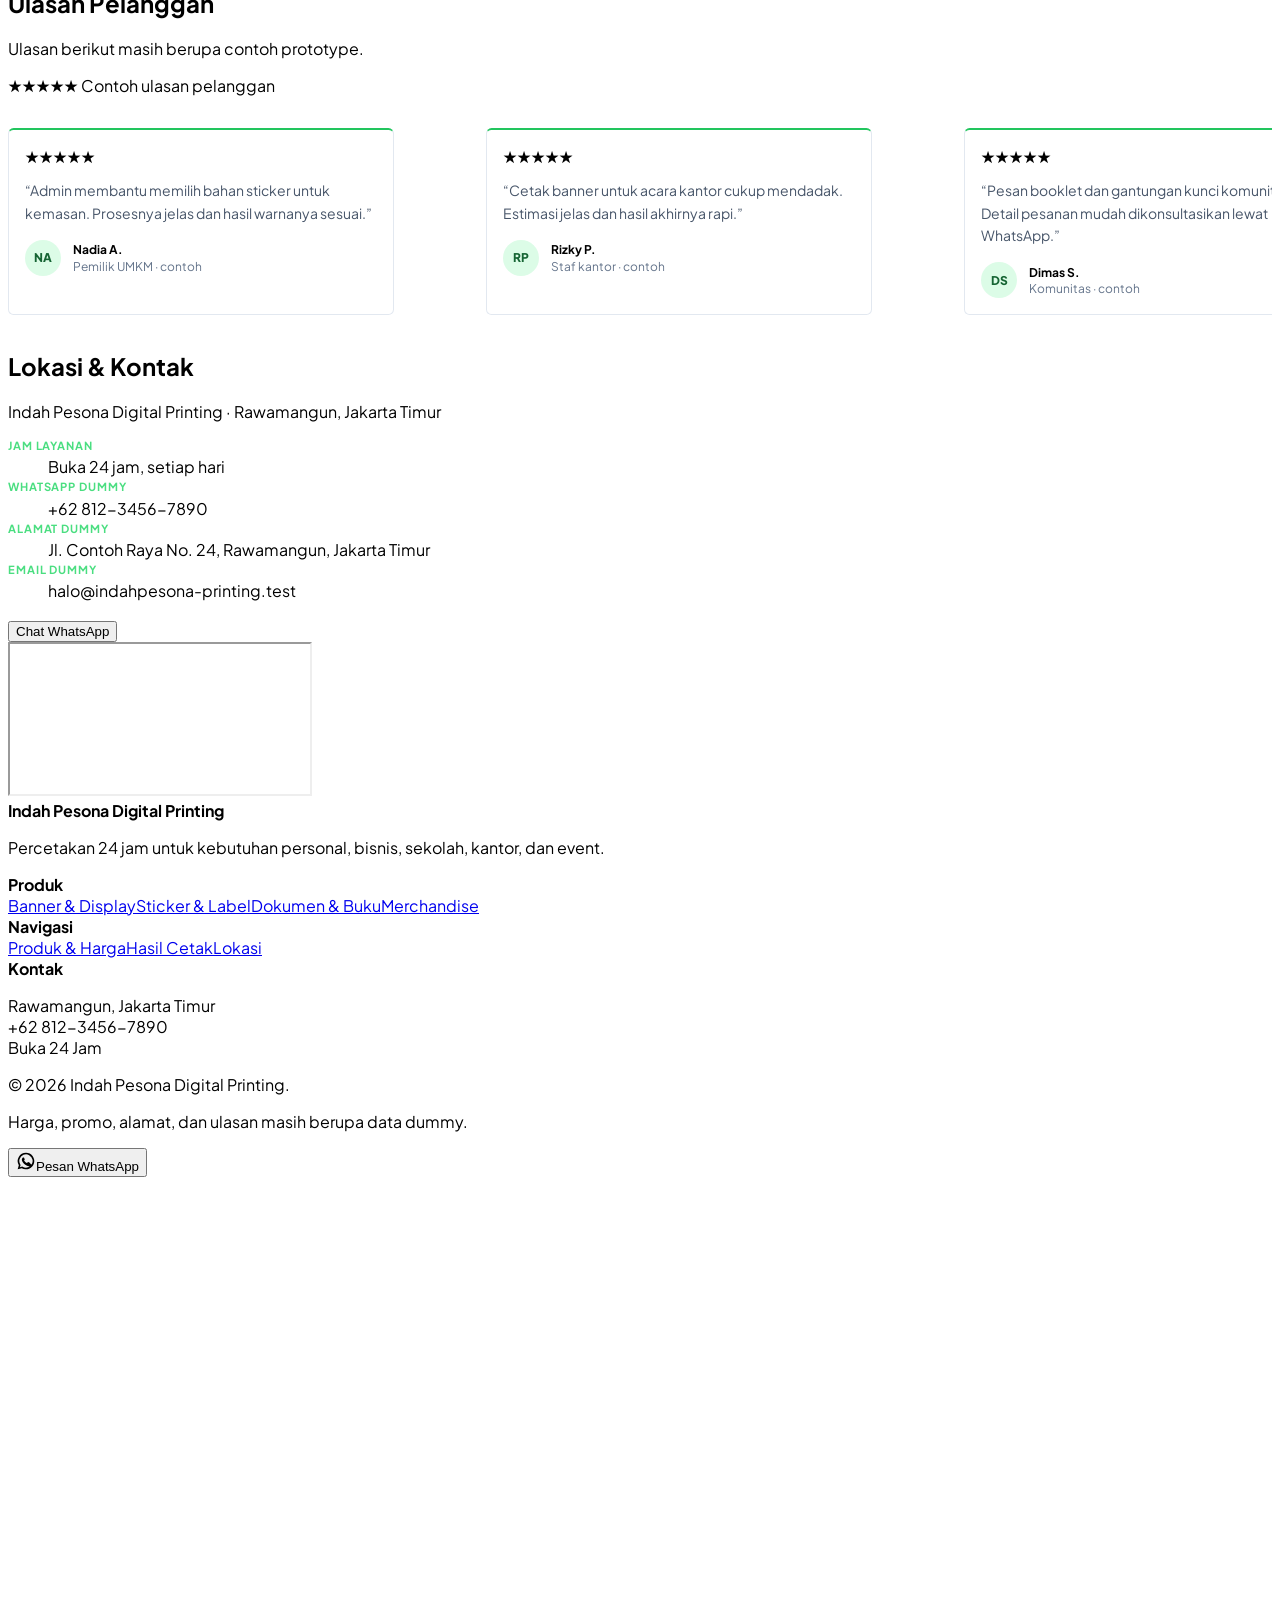
==== commit 70999c19: "update v2" ====
--- a/index.html
+++ b/index.html
@@ -3,148 +3,142 @@
 <head>
   <meta charset="utf-8">
   <meta name="viewport" content="width=device-width,initial-scale=1">
-  <meta name="description" content="Prototype layanan digital printing 24 jam di Rawamangun, Jakarta Timur.">
-  <title>Indah Pesona Digital Printing — Cetak Mudah, Hasil Berkesan</title>
+  <meta name="description" content="Digital printing 24 jam di Rawamangun, Jakarta Timur. Cetak banner, sticker, brosur, buku, dan merchandise.">
+  <title>Indah Pesona Digital Printing — Produk Cetak & Harga</title>
   <link rel="preconnect" href="https://fonts.googleapis.com">
   <link rel="preconnect" href="https://fonts.gstatic.com" crossorigin>
   <link href="https://fonts.googleapis.com/css2?family=Plus+Jakarta+Sans:wght@400;500;600;700;800&display=swap" rel="stylesheet">
   <script src="https://cdn.tailwindcss.com"></script>
-  <script>tailwind.config={theme:{extend:{colors:{brand:{50:'#f0fdf4',100:'#dcfce7',400:'#4ade80',500:'#22c55e',600:'#16a34a',700:'#15803d',800:'#166534',900:'#14532d',950:'#052e16'}},boxShadow:{soft:'0 18px 50px rgba(20,83,45,.10)'}}}}</script>
+  <script>tailwind.config={theme:{extend:{colors:{brand:{50:'#f0fdf4',100:'#dcfce7',400:'#4ade80',500:'#22c55e',600:'#16a34a',700:'#15803d',800:'#166534',900:'#14532d',950:'#052e16'}}}}}</script>
   <link rel="stylesheet" href="styles.css">
 </head>
-<body class="overflow-x-hidden bg-[#fbfdfb] text-slate-800 antialiased">
+<body class="overflow-x-hidden bg-[#fafbfa] text-slate-800 antialiased">
   <!-- Header -->
-  <header id="site-header" class="glass fixed inset-x-0 top-0 z-40 border-b border-slate-200/70 transition-shadow">
-    <div class="mx-auto flex h-20 max-w-7xl items-center justify-between px-5 lg:px-8">
-      <a href="#beranda" class="focus-ring flex items-center gap-3 rounded-lg" aria-label="Indah Pesona Digital Printing, kembali ke beranda">
-        <span class="grid h-11 w-11 place-items-center rounded-2xl bg-brand-800 text-lg font-extrabold text-white shadow-lg shadow-green-900/20">IP</span>
-        <span class="hidden leading-tight sm:block"><b class="block text-sm text-brand-900">Indah Pesona</b><span class="text-xs font-medium text-slate-500">Digital Printing</span></span>
+  <header id="site-header" class="fixed inset-x-0 top-0 z-40 border-b border-slate-200 bg-white transition-shadow">
+    <div class="mx-auto flex h-16 max-w-7xl items-center justify-between px-4 sm:px-6 lg:px-8">
+      <a href="#beranda" class="focus-ring flex items-center gap-3 rounded-md" aria-label="Indah Pesona Digital Printing, kembali ke beranda">
+        <span class="grid h-10 w-10 place-items-center rounded-md bg-brand-800 text-sm font-extrabold text-white">IP</span>
+        <span class="leading-tight"><b class="block text-sm text-brand-950">Indah Pesona</b><span class="hidden text-xs font-medium text-slate-500 sm:block">Digital Printing</span></span>
       </a>
       <nav class="hidden items-center gap-7 text-sm font-semibold lg:flex" aria-label="Navigasi utama">
-        <a class="hover:text-brand-700" href="#beranda">Beranda</a><a class="hover:text-brand-700" href="#produk">Produk & Harga</a><a class="hover:text-brand-700" href="#portfolio">Hasil Cetak</a><a class="hover:text-brand-700" href="#kontak">Kontak</a>
+        <a href="#beranda">Beranda</a><a href="#kategori">Kategori</a><a href="#produk">Produk & Harga</a><a href="#hasil-cetak">Hasil Cetak</a><a href="#lokasi">Lokasi</a>
       </nav>
       <div class="flex items-center gap-2">
-        <button data-order="Konsultasi kebutuhan cetak" class="focus-ring hidden rounded-full bg-brand-800 px-5 py-3 text-sm font-bold text-white transition hover:bg-brand-700 sm:block">Pesan via WhatsApp</button>
-        <button id="menu-toggle" class="focus-ring grid h-11 w-11 place-items-center rounded-xl border border-slate-200 lg:hidden" aria-label="Buka menu" aria-controls="mobile-menu" aria-expanded="false"><svg width="22" height="22" viewBox="0 0 24 24" fill="none" stroke="currentColor" stroke-width="2"><path d="M4 7h16M4 12h16M4 17h16"/></svg></button>
+        <span class="hidden text-xs font-bold text-brand-800 xl:block">Buka 24 Jam · Rawamangun</span>
+        <button data-order="Konsultasi kebutuhan cetak" class="focus-ring hidden rounded-md bg-brand-800 px-4 py-2.5 text-sm font-bold text-white hover:bg-brand-700 sm:block">Pesan via WhatsApp</button>
+        <button id="menu-toggle" class="focus-ring grid h-10 w-10 place-items-center rounded-md border border-slate-300 lg:hidden" aria-label="Buka menu" aria-controls="mobile-menu" aria-expanded="false"><svg width="21" height="21" viewBox="0 0 24 24" fill="none" stroke="currentColor" stroke-width="2"><path d="M4 7h16M4 12h16M4 17h16"/></svg></button>
       </div>
     </div>
-    <nav id="mobile-menu" class="hidden border-t border-slate-200 bg-white px-5 py-4 shadow-xl lg:hidden" aria-label="Navigasi mobile">
-      <div class="mx-auto grid max-w-7xl gap-1 text-sm font-semibold"><a class="rounded-lg p-3 hover:bg-brand-50" href="#beranda">Beranda</a><a class="rounded-lg p-3 hover:bg-brand-50" href="#produk">Produk & Harga</a><a class="rounded-lg p-3 hover:bg-brand-50" href="#portfolio">Hasil Cetak</a><a class="rounded-lg p-3 hover:bg-brand-50" href="#kontak">Kontak</a></div>
+    <nav id="mobile-menu" class="hidden border-t border-slate-200 bg-white px-4 py-3 shadow-md lg:hidden" aria-label="Navigasi mobile">
+      <div class="mx-auto grid max-w-7xl text-sm font-semibold"><a href="#beranda">Beranda</a><a href="#kategori">Kategori</a><a href="#produk">Produk & Harga</a><a href="#hasil-cetak">Hasil Cetak</a><a href="#lokasi">Lokasi</a></div>
     </nav>
   </header>
 
   <main>
     <!-- Hero -->
-    <section id="beranda" class="relative flex min-h-[470px] items-center overflow-hidden bg-slate-900 pb-14 pt-32 lg:min-h-[540px] lg:py-32">
-      <img class="absolute inset-0 h-full w-full object-cover" src="assets/hero-toko-printing.png" alt="Suasana toko digital printing dengan mesin cetak dan display produk">
-      <div class="absolute inset-0 bg-gradient-to-r from-slate-950/90 via-slate-950/65 to-slate-950/20"></div>
-      <div class="relative z-10 mx-auto w-full max-w-7xl px-5 lg:px-8">
-        <div class="relative z-10 reveal">
-          <div class="mb-5 inline-flex items-center gap-2 rounded-md border border-white/30 bg-black/25 px-4 py-2 text-sm font-bold text-white"><span class="h-2.5 w-2.5 animate-pulse rounded-full bg-brand-400"></span> Printing 24 jam · Rawamangun</div>
-          <h1 class="max-w-3xl text-3xl font-extrabold leading-tight tracking-tight text-white sm:text-5xl">Digital Printing 24 Jam di Jakarta Timur</h1>
-          <p class="mt-4 max-w-2xl text-base leading-7 text-slate-200 sm:text-lg">Lihat pilihan produk dan harga awal. Untuk spesifikasi, stok bahan, dan harga final, langsung tanyakan melalui WhatsApp.</p>
-          <div class="mt-7 flex flex-col gap-3 sm:flex-row"><a href="#produk" class="rounded-lg bg-brand-500 px-7 py-3.5 text-center font-bold text-white hover:bg-brand-600">Lihat Katalog & Harga</a><button data-order="Konsultasi kebutuhan cetak" class="rounded-lg border border-white bg-white px-7 py-3.5 font-bold text-brand-900">Chat WhatsApp</button></div>
-        </div>
-        <div class="hidden">
-          <div class="overflow-hidden rounded-[2rem] border border-white bg-white p-3 shadow-soft"><div class="relative overflow-hidden rounded-[1.4rem]"><img class="h-[330px] w-full object-cover sm:h-[390px]" src="https://images.unsplash.com/photo-1561070791-2526d30994b5?auto=format&fit=crop&w=900&q=85" alt="Koleksi hasil digital printing"><span class="absolute left-4 top-4 rounded-full bg-orange-400 px-3 py-2 text-xs font-extrabold text-slate-950">PRODUK FAVORIT</span></div><div class="flex items-center justify-between gap-4 px-2 pb-1 pt-4"><div><p class="text-xs font-bold uppercase tracking-wider text-brand-700">Paket Branding UMKM</p><p class="mt-1 font-extrabold text-slate-950">Mulai dari Rp299.000*</p></div><button data-order="Paket Branding UMKM" class="rounded-full bg-brand-100 px-4 py-2 text-sm font-bold text-brand-800">Tanya →</button></div></div>
+    <section id="beranda" class="relative flex min-h-[430px] items-center overflow-hidden bg-slate-900 pb-12 pt-28 sm:min-h-[460px] lg:min-h-[500px]">
+      <img class="absolute inset-0 h-full w-full object-cover" src="assets/hero-toko-printing.png" alt="Interior toko digital printing dengan mesin cetak dan display produk">
+      <div class="absolute inset-0 bg-gradient-to-r from-slate-950/90 via-slate-950/60 to-transparent"></div>
+      <div class="relative mx-auto w-full max-w-7xl px-4 sm:px-6 lg:px-8">
+        <div class="max-w-3xl">
+          <div class="mb-4 inline-flex items-center gap-2 rounded-md bg-brand-500 px-3 py-1.5 text-xs font-extrabold text-white">BUKA 24 JAM · RAWAMANGUN</div>
+          <h1 class="text-3xl font-extrabold leading-tight text-white sm:text-4xl lg:text-5xl">Digital Printing 24 Jam di Rawamangun</h1>
+          <p class="mt-4 max-w-2xl text-sm leading-7 text-slate-100 sm:text-base">Cetak banner, sticker, brosur, kartu nama, booklet, merchandise, dan berbagai kebutuhan printing lainnya. Pesan praktis melalui WhatsApp.</p>
+          <p class="mt-4 text-sm font-semibold text-white">Banner <span>•</span> Sticker <span>•</span> Brosur <span>•</span> Buku <span>•</span> Merchandise <span>•</span> Custom Print</p>
+          <div class="mt-6 flex flex-col gap-3 sm:flex-row"><a href="#produk" class="focus-ring rounded-md bg-brand-500 px-6 py-3.5 text-center font-bold text-white hover:bg-brand-600">Lihat Produk & Harga</a><button data-order="Konsultasi kebutuhan cetak" class="focus-ring rounded-md border border-white bg-white px-6 py-3.5 font-bold text-brand-900 hover:bg-slate-100">Pesan via WhatsApp</button></div>
         </div>
       </div>
     </section>
 
-    <!-- Categories hidden: catalogue already provides product discovery -->
-    <div class="hidden">
-    <section class="bg-white py-10 lg:py-12">
-      <div class="mx-auto max-w-7xl px-5 lg:px-8"><div class="mb-7 flex flex-col justify-between gap-3 md:flex-row md:items-end"><div><p class="font-bold uppercase tracking-[.18em] text-brand-700">Produk & layanan</p><h2 class="mt-2 text-2xl font-extrabold tracking-tight text-slate-950 sm:text-3xl">Pilih kebutuhan cetak Anda</h2></div><a href="#produk" class="text-sm font-bold text-brand-700">Lihat daftar harga →</a></div>
-        <div class="grid grid-cols-2 gap-3 md:grid-cols-3 lg:grid-cols-6">
-          <a href="#produk" class="group rounded-2xl border border-slate-200 bg-white p-4 transition hover:-translate-y-1 hover:border-brand-300 hover:shadow-soft"><span class="grid h-11 w-11 place-items-center rounded-xl bg-orange-100 text-xl">▱</span><h3 class="mt-4 text-sm font-bold">Banner & Display</h3></a>
-          <a href="#produk" class="group rounded-2xl border border-slate-200 bg-white p-4 transition hover:-translate-y-1 hover:border-brand-300 hover:shadow-soft"><span class="grid h-11 w-11 place-items-center rounded-xl bg-cyan-100 text-xl">✦</span><h3 class="mt-4 text-sm font-bold">Sticker & Label</h3></a>
-          <a href="#produk" class="group rounded-2xl border border-slate-200 bg-white p-4 transition hover:-translate-y-1 hover:border-brand-300 hover:shadow-soft"><span class="grid h-11 w-11 place-items-center rounded-xl bg-violet-100 text-xl">▤</span><h3 class="mt-4 text-sm font-bold">Dokumen & Buku</h3></a>
-          <a href="#produk" class="group rounded-2xl border border-slate-200 bg-white p-4 transition hover:-translate-y-1 hover:border-brand-300 hover:shadow-soft"><span class="grid h-11 w-11 place-items-center rounded-xl bg-pink-100 text-xl">◫</span><h3 class="mt-4 text-sm font-bold">Marketing Material</h3></a>
-          <a href="#produk" class="group rounded-2xl border border-slate-200 bg-white p-4 transition hover:-translate-y-1 hover:border-brand-300 hover:shadow-soft"><span class="grid h-11 w-11 place-items-center rounded-xl bg-amber-100 text-xl">♢</span><h3 class="mt-4 text-sm font-bold">Merchandise</h3></a>
-          <a href="#produk" class="group rounded-2xl border border-slate-200 bg-white p-4 transition hover:-translate-y-1 hover:border-brand-300 hover:shadow-soft"><span class="grid h-11 w-11 place-items-center rounded-xl bg-green-100 text-xl">✎</span><h3 class="mt-4 text-sm font-bold">Custom Printing</h3></a>
+    <!-- Categories -->
+    <section id="kategori" class="border-b border-slate-200 bg-white py-9">
+      <div class="mx-auto max-w-7xl px-4 sm:px-6 lg:px-8">
+        <div class="mb-5 flex items-end justify-between"><div><h2 class="text-2xl font-extrabold text-slate-950">Kategori Cetak</h2><p class="mt-1 text-sm text-slate-500">Pilih jenis produk yang Anda butuhkan.</p></div><a href="#produk" class="hidden text-sm font-bold text-brand-700 sm:block">Lihat harga →</a></div>
+        <div class="grid grid-cols-2 gap-2 sm:grid-cols-3 lg:grid-cols-6">
+          <a href="#produk" class="category-link"><img loading="lazy" src="assets/products/x-banner.jpg" alt="X-banner untuk kategori banner dan display"><span>Banner & Display</span><b>→</b></a>
+          <a href="#produk" class="category-link"><img loading="lazy" src="assets/products/sticker-vinyl.jpg" alt="Sticker vinyl untuk kategori sticker dan label"><span>Sticker & Label</span><b>→</b></a>
+          <a href="#produk" class="category-link"><img loading="lazy" src="assets/products/booklet.jpg" alt="Booklet untuk kategori dokumen dan buku"><span>Dokumen & Buku</span><b>→</b></a>
+          <a href="#produk" class="category-link"><img loading="lazy" src="assets/products/brosur.jpg" alt="Brosur untuk kategori marketing material"><span>Marketing Material</span><b>→</b></a>
+          <a href="#produk" class="category-link"><img loading="lazy" src="assets/products/tumbler.jpg" alt="Tumbler custom untuk kategori merchandise"><span>Merchandise</span><b>→</b></a>
+          <a href="#produk" class="category-link"><img loading="lazy" src="assets/products/gantungan-kunci.jpg" alt="Gantungan kunci untuk kategori custom printing"><span>Custom Printing</span><b>→</b></a>
         </div>
       </div>
     </section>
 
-    </div>
     <!-- Products -->
-    <section id="produk" class="border-y border-slate-200 bg-[#f7f9f7] py-16 lg:py-20">
-      <div class="mx-auto max-w-7xl px-5 lg:px-8"><div class="mb-7 flex flex-col justify-between gap-5 md:flex-row md:items-end"><div><p class="font-bold uppercase tracking-[.18em] text-brand-700">Katalog produk</p><h2 class="mt-2 text-3xl font-extrabold text-slate-950 sm:text-4xl">Pilih produk, cek harga, lalu chat</h2></div><p class="max-w-md text-sm leading-6 text-slate-500">Harga masih berupa estimasi awal. Admin akan mengonfirmasi sesuai ukuran, bahan, finishing, dan jumlah.</p></div>
-        <div class="grid gap-5 sm:grid-cols-2 lg:grid-cols-4">
-          <article class="photo-card overflow-hidden rounded-3xl bg-white text-slate-900"><img class="h-48 w-full object-cover" src="https://images.unsplash.com/photo-1561214115-f2f134cc4912?auto=format&fit=crop&w=700&q=80" alt="Contoh banner dan display promosi"><div class="p-5"><p class="text-xs font-bold uppercase text-brand-700">Banner & Display</p><h3 class="mt-1 text-lg font-extrabold">Banner / Spanduk</h3><p class="mt-2 text-sm text-slate-500">Mulai dari <b class="text-slate-900">Rp25.000</b></p><button data-order="Banner / Spanduk" class="mt-4 text-sm font-bold text-brand-700 hover:text-brand-900">Tanya produk →</button></div></article>
-          <article class="photo-card overflow-hidden rounded-3xl bg-white text-slate-900"><img class="h-48 w-full object-cover" src="https://images.unsplash.com/photo-1562564055-71e051d33c19?auto=format&fit=crop&w=700&q=80" alt="Contoh display X-Banner"><div class="p-5"><p class="text-xs font-bold uppercase text-brand-700">Display</p><h3 class="mt-1 text-lg font-extrabold">X-Banner</h3><p class="mt-2 text-sm text-slate-500">Mulai dari <b class="text-slate-900">Rp95.000</b></p><button data-order="X-Banner" class="mt-4 text-sm font-bold text-brand-700">Tanya produk →</button></div></article>
-          <article class="photo-card overflow-hidden rounded-3xl bg-white text-slate-900"><img class="h-48 w-full object-cover" src="https://images.unsplash.com/photo-1572044162444-ad60f128bdea?auto=format&fit=crop&w=700&q=80" alt="Contoh sticker vinyl custom"><div class="p-5"><p class="text-xs font-bold uppercase text-brand-700">Sticker & Label</p><h3 class="mt-1 text-lg font-extrabold">Sticker Vinyl</h3><p class="mt-2 text-sm text-slate-500">Mulai dari <b class="text-slate-900">Rp18.000</b></p><button data-order="Sticker Vinyl" class="mt-4 text-sm font-bold text-brand-700">Tanya produk →</button></div></article>
-          <article class="photo-card overflow-hidden rounded-3xl bg-white text-slate-900"><img class="h-48 w-full object-cover" src="https://images.unsplash.com/photo-1589041127168-9b1915735183?auto=format&fit=crop&w=700&q=80" alt="Contoh kartu nama premium"><div class="p-5"><p class="text-xs font-bold uppercase text-brand-700">Marketing</p><h3 class="mt-1 text-lg font-extrabold">Kartu Nama</h3><p class="mt-2 text-sm text-slate-500">Mulai dari <b class="text-slate-900">Rp35.000</b></p><button data-order="Kartu Nama" class="mt-4 text-sm font-bold text-brand-700">Tanya produk →</button></div></article>
-          <article class="photo-card overflow-hidden rounded-3xl bg-white text-slate-900"><img class="h-48 w-full object-cover" src="https://images.unsplash.com/photo-1586953208448-b95a79798f07?auto=format&fit=crop&w=700&q=80" alt="Contoh brosur warna"><div class="p-5"><p class="text-xs font-bold uppercase text-brand-700">Marketing</p><h3 class="mt-1 text-lg font-extrabold">Brosur / Flyer</h3><p class="mt-2 text-sm text-slate-500">Mulai dari <b class="text-slate-900">Rp150.000</b></p><button data-order="Brosur / Flyer" class="mt-4 text-sm font-bold text-brand-700">Tanya produk →</button></div></article>
-          <article class="photo-card overflow-hidden rounded-3xl bg-white text-slate-900"><img class="h-48 w-full object-cover" src="https://images.unsplash.com/photo-1543002588-bfa74002ed7e?auto=format&fit=crop&w=700&q=80" alt="Contoh buku dan booklet"><div class="p-5"><p class="text-xs font-bold uppercase text-brand-700">Dokumen</p><h3 class="mt-1 text-lg font-extrabold">Buku / Booklet</h3><p class="mt-2 text-sm text-slate-500">Mulai dari <b class="text-slate-900">Rp20.000</b></p><button data-order="Buku / Booklet" class="mt-4 text-sm font-bold text-brand-700">Tanya produk →</button></div></article>
-          <article class="photo-card overflow-hidden rounded-3xl bg-white text-slate-900"><img class="h-48 w-full object-cover" src="https://images.unsplash.com/photo-1602143407151-7111542de6e8?auto=format&fit=crop&w=700&q=80" alt="Contoh tumbler custom"><div class="p-5"><p class="text-xs font-bold uppercase text-brand-700">Merchandise</p><h3 class="mt-1 text-lg font-extrabold">Tumbler Custom</h3><p class="mt-2 text-sm text-slate-500">Mulai dari <b class="text-slate-900">Rp45.000</b></p><button data-order="Tumbler Custom" class="mt-4 text-sm font-bold text-brand-700">Tanya produk →</button></div></article>
-          <article class="photo-card overflow-hidden rounded-3xl bg-white text-slate-900"><img class="h-48 w-full object-cover" src="https://images.unsplash.com/photo-1589384267710-7a25bc6f9743?auto=format&fit=crop&w=700&q=80" alt="Contoh gantungan kunci custom"><div class="p-5"><p class="text-xs font-bold uppercase text-brand-700">Merchandise</p><h3 class="mt-1 text-lg font-extrabold">Gantungan Kunci</h3><p class="mt-2 text-sm text-slate-500">Mulai dari <b class="text-slate-900">Rp8.000</b></p><button data-order="Gantungan Kunci Custom" class="mt-4 text-sm font-bold text-brand-700">Tanya produk →</button></div></article>
-        </div><div class="mt-10 text-center"><button data-order="Produk lainnya" class="focus-ring inline-flex rounded-lg border border-brand-700 px-6 py-3 text-sm font-bold text-brand-800 hover:bg-brand-800 hover:text-white">Tanyakan Produk Lainnya</button></div>
+    <section id="produk" class="border-b border-slate-200 bg-[#f5f7f5] py-12 lg:py-16">
+      <div class="mx-auto max-w-7xl px-4 sm:px-6 lg:px-8">
+        <div class="mb-7"><h2 class="text-3xl font-extrabold text-slate-950">Produk Populer & Harga</h2><p class="mt-2 max-w-3xl text-sm leading-6 text-slate-600">Pilih kebutuhan cetakmu. Harga berikut merupakan harga awal dan dapat berubah berdasarkan ukuran, bahan, finishing, dan jumlah.</p></div>
+        <div class="grid gap-4 sm:grid-cols-2 lg:grid-cols-4">
+          <article class="product-card"><img loading="lazy" src="assets/products/banner.jpg" alt="Banner promosi hasil cetak"><div class="product-body"><h3>Banner / Spanduk</h3><p class="product-spec">Indoor & outdoor</p><p class="price-label">Mulai dari</p><p class="product-price">Rp25.000</p><button data-order="Banner / Spanduk">Pesan Produk</button></div></article>
+          <article class="product-card"><img loading="lazy" src="assets/products/x-banner.jpg" alt="X-banner untuk display promosi"><div class="product-body"><h3>X-Banner</h3><p class="product-spec">Display promosi</p><p class="price-label">Mulai dari</p><p class="product-price">Rp95.000</p><button data-order="X-Banner">Pesan Produk</button></div></article>
+          <article class="product-card"><img loading="lazy" src="assets/products/sticker-vinyl.jpg" alt="Sticker vinyl custom hasil cetak"><div class="product-body"><h3>Sticker Vinyl</h3><p class="product-spec">Indoor & outdoor</p><p class="price-label">Mulai dari</p><p class="product-price">Rp18.000</p><button data-order="Sticker Vinyl">Pesan Produk</button></div></article>
+          <article class="product-card"><img loading="lazy" src="assets/products/kartu-nama.jpg" alt="Tumpukan kartu nama hasil cetak"><div class="product-body"><h3>Kartu Nama</h3><p class="product-spec">Pilihan bahan & finishing</p><p class="price-label">Mulai dari</p><p class="product-price">Rp35.000</p><button data-order="Kartu Nama">Pesan Produk</button></div></article>
+          <article class="product-card"><img loading="lazy" src="assets/products/brosur.jpg" alt="Brosur full color hasil cetak"><div class="product-body"><h3>Brosur / Flyer</h3><p class="product-spec">Full color</p><p class="price-label">Mulai dari</p><p class="product-price">Rp150.000</p><button data-order="Brosur / Flyer">Pesan Produk</button></div></article>
+          <article class="product-card"><img loading="lazy" src="assets/products/booklet.jpg" alt="Booklet dan katalog hasil printing"><div class="product-body"><h3>Buku / Booklet</h3><p class="product-spec">Dokumen & buku satuan</p><p class="price-label">Mulai dari</p><p class="product-price">Rp20.000</p><button data-order="Buku / Booklet">Pesan Produk</button></div></article>
+          <article class="product-card"><img loading="lazy" src="assets/products/tumbler.jpg" alt="Tumbler custom dengan artwork printing"><div class="product-body"><h3>Tumbler Custom</h3><p class="product-spec">Hadiah & merchandise</p><p class="price-label">Mulai dari</p><p class="product-price">Rp45.000</p><button data-order="Tumbler Custom">Pesan Produk</button></div></article>
+          <article class="product-card"><img loading="lazy" src="assets/products/gantungan-kunci.jpg" alt="Gantungan kunci akrilik custom"><div class="product-body"><h3>Gantungan Kunci</h3><p class="product-spec">Custom nama atau logo</p><p class="price-label">Mulai dari</p><p class="product-price">Rp8.000</p><button data-order="Gantungan Kunci Custom">Pesan Produk</button></div></article>
+        </div>
+        <div class="mt-8 text-center"><button data-order="Produk lainnya" class="focus-ring rounded-md border border-brand-700 bg-white px-6 py-3 font-bold text-brand-800 hover:bg-brand-50">Butuh Produk Lain? Chat Kami</button></div>
       </div>
     </section>
 
-    <!-- Trust hidden: catalogue and WhatsApp are primary -->
-    <div class="hidden">
-    <section id="tentang" class="py-20 lg:py-24"><div class="mx-auto grid max-w-7xl gap-12 px-5 lg:grid-cols-[.8fr_1.2fr] lg:px-8"><div class="reveal"><p class="font-bold uppercase tracking-[.18em] text-brand-700">Kenapa memilih kami</p><h2 class="mt-3 text-3xl font-extrabold leading-tight text-slate-950 sm:text-4xl">Partner cetak yang siap saat kamu butuhkan.</h2><p class="mt-5 leading-7 text-slate-600">Mulai dari mengecek file sampai memilih material, kami membantu proses terasa lebih jelas. Beberapa benefit masih berupa konten contoh dan siap disesuaikan.</p><button data-order="Konsultasi kebutuhan cetak" class="mt-7 font-bold text-brand-700">Ceritakan kebutuhanmu →</button></div><div class="grid gap-x-8 gap-y-9 sm:grid-cols-2"><div class="border-t-2 border-brand-600 pt-5"><span class="text-3xl">◷</span><h3 class="mt-3 text-lg font-extrabold">Layanan 24 Jam</h3><p class="mt-2 text-sm leading-6 text-slate-500">Kebutuhan mendadak? Hubungi kami kapan saja untuk mengecek jadwal produksi.</p></div><div class="border-t-2 border-lime-400 pt-5"><span class="text-3xl">⚡</span><h3 class="mt-3 text-lg font-extrabold">Pengerjaan Cepat*</h3><p class="mt-2 text-sm leading-6 text-slate-500">Estimasi transparan menyesuaikan jenis produk, finishing, dan antrean.</p></div><div class="border-t-2 border-cyan-400 pt-5"><span class="text-3xl">▧</span><h3 class="mt-3 text-lg font-extrabold">Pilihan Material*</h3><p class="mt-2 text-sm leading-6 text-slate-500">Rekomendasi bahan yang relevan untuk kebutuhan indoor maupun outdoor.</p></div><div class="border-t-2 border-orange-400 pt-5"><span class="text-3xl">◎</span><h3 class="mt-3 text-lg font-extrabold">Konsultasi Cetak*</h3><p class="mt-2 text-sm leading-6 text-slate-500">Bantu pilih spesifikasi tanpa harus memahami istilah teknis printing.</p></div></div></div></section>
+    <!-- Promo -->
+    <section class="bg-white py-10">
+      <div class="mx-auto max-w-7xl px-4 sm:px-6 lg:px-8">
+        <div class="grid overflow-hidden rounded-lg border border-brand-800 bg-brand-900 text-white md:grid-cols-[1fr_240px_auto]">
+          <div class="p-6 sm:p-8"><p class="text-sm font-bold text-brand-400">PROMO DUMMY</p><h2 class="mt-1 text-2xl font-extrabold sm:text-3xl">Paket Cetak UMKM mulai Rp99.000*</h2><p class="mt-3 max-w-2xl text-sm leading-6 text-green-100">Kombinasikan kartu nama, sticker label, dan flyer untuk kebutuhan promosi usaha. Spesifikasi paket dikonfirmasi melalui admin.</p><div class="mt-4 flex flex-wrap gap-2 text-xs font-bold"><span>Sticker Label</span><span>Flyer</span><span>Kartu Nama</span></div></div>
+          <div class="promo-products hidden items-center gap-2 p-5 md:flex"><img loading="lazy" src="assets/products/kartu-nama.jpg" alt="Kartu nama dalam paket promo"><img loading="lazy" src="assets/products/sticker-vinyl.jpg" alt="Sticker dalam paket promo"><img loading="lazy" src="assets/products/brosur.jpg" alt="Brosur dalam paket promo"></div><div class="flex items-center border-t border-white/15 p-6 md:border-l md:border-t-0 md:p-8"><button data-order="Promo Cetak UMKM" class="focus-ring w-full whitespace-nowrap rounded-md bg-brand-400 px-6 py-3.5 font-bold text-brand-950 hover:bg-lime-300">Tanya Promo</button></div>
+        </div>
+      </div>
+    </section>
 
-    </div>
-    <!-- Promo removed from current layout -->
-    <div class="hidden">
-    <section class="px-5 pb-20 lg:px-8"><div class="relative mx-auto max-w-7xl overflow-hidden rounded-[2.5rem] bg-brand-800 px-6 py-12 text-white sm:px-12 lg:px-16 lg:py-16"><div class="absolute -right-12 -top-20 h-72 w-72 rounded-full bg-lime-300/30 blur-2xl"></div><div class="relative z-10 max-w-2xl"><span class="rounded-full bg-white/15 px-4 py-2 text-xs font-bold uppercase tracking-wider">Promo dummy · Paket UMKM</span><h2 class="mt-6 text-3xl font-extrabold leading-tight sm:text-5xl">Bikin brand-mu makin mudah dikenali.</h2><p class="mt-4 max-w-xl leading-7 text-green-100">Paket kartu nama, sticker label, dan mini banner mulai Rp299.000. Spesifikasi dan harga masih contoh untuk kebutuhan presentasi.</p><button data-order="Paket UMKM" class="mt-8 rounded-full bg-white px-7 py-4 font-bold text-brand-900 transition hover:bg-lime-200">Tanya Paket Ini →</button></div><div class="absolute bottom-0 right-8 hidden rotate-6 text-[11rem] font-black leading-none text-white/10 lg:block">PRINT</div></div></section>
-
-    </div>
-    <!-- Portfolio -->
-    <section id="portfolio" class="bg-brand-50 py-20 lg:py-24"><div class="mx-auto max-w-7xl px-5 lg:px-8"><div class="mb-10 text-center"><p class="font-bold uppercase tracking-[.18em] text-brand-700">Portfolio inspirasi</p><h2 class="mt-3 text-3xl font-extrabold text-slate-950 sm:text-4xl">Dari layar menjadi karya nyata</h2><p class="mx-auto mt-4 max-w-xl text-sm leading-6 text-slate-500">Galeri berikut menggunakan foto placeholder dan akan diganti dengan hasil produksi asli.</p></div><div class="grid auto-rows-[170px] grid-cols-2 gap-3 md:auto-rows-[220px] md:grid-cols-4">
-      <button data-gallery data-caption="Display dan signage untuk kebutuhan event" class="photo-card relative col-span-2 row-span-2 overflow-hidden rounded-3xl"><img class="h-full w-full object-cover" src="https://images.unsplash.com/photo-1501339847302-ac426a4a7cbb?auto=format&fit=crop&w=1000&q=85" alt="Display event dan signage"><span class="absolute inset-x-0 bottom-0 bg-gradient-to-t from-black/70 p-5 text-left font-bold text-white">Display Event</span></button>
-      <button data-gallery data-caption="Sticker dan label kemasan custom" class="photo-card relative overflow-hidden rounded-3xl"><img class="h-full w-full object-cover" src="https://images.unsplash.com/photo-1544816155-12df9643f363?auto=format&fit=crop&w=700&q=85" alt="Sticker dan label kemasan"><span class="absolute inset-x-0 bottom-0 bg-gradient-to-t from-black/70 p-4 text-left text-sm font-bold text-white">Label Produk</span></button>
-      <button data-gallery data-caption="Merchandise custom untuk brand dan komunitas" class="photo-card relative overflow-hidden rounded-3xl"><img class="h-full w-full object-cover" src="https://images.unsplash.com/photo-1520031473529-2c06dea61853?auto=format&fit=crop&w=700&q=85" alt="Merchandise custom"><span class="absolute inset-x-0 bottom-0 bg-gradient-to-t from-black/70 p-4 text-left text-sm font-bold text-white">Merchandise</span></button>
-      <button data-gallery data-caption="Booklet dan materi promosi cetak" class="photo-card relative col-span-2 overflow-hidden rounded-3xl"><img class="h-full w-full object-cover" src="https://images.unsplash.com/photo-1543002588-bfa74002ed7e?auto=format&fit=crop&w=900&q=85" alt="Booklet dan materi promosi"><span class="absolute inset-x-0 bottom-0 bg-gradient-to-t from-black/70 p-4 text-left text-sm font-bold text-white">Booklet & Brosur</span></button>
-      <button data-gallery data-caption="Kemasan dan kartu brand" class="photo-card relative col-span-2 overflow-hidden rounded-3xl"><img class="h-full w-full object-cover" src="https://images.unsplash.com/photo-1547887538-e3a2f32cb1cc?auto=format&fit=crop&w=900&q=85" alt="Kemasan dan kartu brand"><span class="absolute inset-x-0 bottom-0 bg-gradient-to-t from-black/70 p-4 text-left text-sm font-bold text-white">Brand Collateral</span></button>
-      <button data-gallery data-caption="Banner promosi untuk ruang usaha" class="photo-card relative col-span-2 overflow-hidden rounded-3xl"><img class="h-full w-full object-cover" src="https://images.unsplash.com/photo-1542744094-24638eff58bb?auto=format&fit=crop&w=900&q=85" alt="Banner promosi usaha"><span class="absolute inset-x-0 bottom-0 bg-gradient-to-t from-black/70 p-4 text-left text-sm font-bold text-white">Banner Promosi</span></button>
-    </div></div></section>
+    <!-- Print Results -->
+    <section id="hasil-cetak" class="border-y border-slate-200 bg-brand-50 py-12 lg:py-14">
+      <div class="mx-auto max-w-7xl px-4 sm:px-6 lg:px-8"><div class="mb-6"><h2 class="text-3xl font-extrabold text-slate-950">Hasil Cetak Kami</h2><p class="mt-2 text-sm text-slate-600">Contoh visual sementara. Dokumentasi akan diganti dengan hasil produksi asli.</p></div>
+        <div class="portfolio-grid">
+          <button data-gallery data-caption="Banner promosi hasil cetak" class="gallery-item"><img loading="lazy" src="assets/products/banner.jpg" alt="Banner promosi hasil cetak"><span>Banner Promosi</span></button>
+          <button data-gallery data-caption="X-banner untuk display promosi" class="gallery-item"><img loading="lazy" src="assets/products/x-banner.jpg" alt="X-banner untuk display promosi"><span>X-Banner</span></button>
+          <button data-gallery data-caption="Sticker label hasil cetak" class="gallery-item"><img loading="lazy" src="assets/products/sticker-vinyl.jpg" alt="Sticker label hasil cetak"><span>Sticker Label</span></button>
+          <button data-gallery data-caption="Sticker vinyl die-cut custom" class="gallery-item"><img loading="lazy" src="assets/products/sticker-vinyl.jpg" alt="Sticker vinyl die-cut custom"><span>Sticker Vinyl</span></button>
+          <button data-gallery data-caption="Kartu nama premium hasil cetak" class="gallery-item"><img loading="lazy" src="assets/products/kartu-nama.jpg" alt="Kartu nama premium hasil cetak"><span>Kartu Nama</span></button>
+          <button data-gallery data-caption="Brosur full color" class="gallery-item"><img loading="lazy" src="assets/products/brosur.jpg" alt="Brosur full color hasil cetak"><span>Brosur</span></button>
+          <button data-gallery data-caption="Booklet dan katalog cetak" class="gallery-item"><img loading="lazy" src="assets/products/booklet.jpg" alt="Booklet dan katalog hasil cetak"><span>Booklet</span></button>
+          <button data-gallery data-caption="Katalog produk hasil printing" class="gallery-item"><img loading="lazy" src="assets/products/booklet.jpg" alt="Katalog produk hasil printing"><span>Katalog Produk</span></button>
+          <button data-gallery data-caption="Tumbler custom printing" class="gallery-item"><img loading="lazy" src="assets/products/tumbler.jpg" alt="Tumbler custom printing"><span>Tumbler Custom</span></button>
+          <button data-gallery data-caption="Gantungan kunci akrilik custom" class="gallery-item"><img loading="lazy" src="assets/products/gantungan-kunci.jpg" alt="Gantungan kunci akrilik custom"><span>Gantungan Kunci</span></button>
+          <button data-gallery data-caption="Merchandise custom untuk acara" class="gallery-item"><img loading="lazy" src="assets/products/tumbler.jpg" alt="Merchandise custom untuk acara"><span>Merchandise</span></button>
+          <button data-gallery data-caption="Material promosi untuk usaha" class="gallery-item"><img loading="lazy" src="assets/products/brosur.jpg" alt="Material promosi hasil cetak"><span>Material Promosi</span></button>
+        </div>
+      </div>
+    </section>
 
     <!-- Testimonials -->
-    <section id="testimoni" class="border-t border-slate-200 bg-white py-16 lg:py-20"><div class="mx-auto max-w-7xl px-5 lg:px-8"><div class="mb-9 flex flex-col justify-between gap-3 md:flex-row md:items-end"><div><p class="font-bold uppercase tracking-[.18em] text-brand-700">Contoh testimoni</p><h2 class="mt-3 text-3xl font-extrabold text-slate-950">Pendapat pelanggan tentang layanan kami</h2></div><p class="max-w-md text-sm leading-6 text-slate-500">Konten berikut masih berupa contoh prototype dan akan diganti dengan ulasan pelanggan asli.</p></div><div class="grid gap-5 md:grid-cols-3">
-      <blockquote class="rounded-3xl border border-slate-200 bg-white p-6 shadow-sm"><div class="text-amber-400" aria-label="5 dari 5 bintang">★★★★★</div><p class="mt-4 text-sm leading-7 text-slate-600">“Admin membantu memilih bahan sticker yang cocok untuk kemasan frozen food kami. Prosesnya jelas dan hasil warnanya sesuai.”</p><footer class="mt-5 flex items-center gap-3"><span class="grid h-10 w-10 place-items-center rounded-full bg-pink-100 font-bold text-pink-700">NA</span><span><b class="block text-sm">Nadia A.</b><small class="text-slate-500">Pemilik UMKM · dummy</small></span></footer></blockquote>
-      <blockquote class="rounded-3xl border border-slate-200 bg-white p-6 shadow-sm"><div class="text-amber-400" aria-label="5 dari 5 bintang">★★★★★</div><p class="mt-4 text-sm leading-7 text-slate-600">“Cetak banner untuk acara kantor cukup mendadak, tetapi estimasi dan komunikasinya enak. Hasil akhir terlihat rapi.”</p><footer class="mt-5 flex items-center gap-3"><span class="grid h-10 w-10 place-items-center rounded-full bg-cyan-100 font-bold text-cyan-700">RP</span><span><b class="block text-sm">Rizky P.</b><small class="text-slate-500">Corporate Staff · dummy</small></span></footer></blockquote>
-      <blockquote class="rounded-3xl border border-slate-200 bg-white p-6 shadow-sm"><div class="text-amber-400" aria-label="5 dari 5 bintang">★★★★★</div><p class="mt-4 text-sm leading-7 text-slate-600">“Pesan booklet dan gantungan kunci untuk komunitas. Bisa konsultasi detail lewat WhatsApp dan hasilnya memuaskan.”</p><footer class="mt-5 flex items-center gap-3"><span class="grid h-10 w-10 place-items-center rounded-full bg-green-100 font-bold text-green-700">DS</span><span><b class="block text-sm">Dimas S.</b><small class="text-slate-500">Komunitas · dummy</small></span></footer></blockquote>
-    </div></div></section>
+    <section class="bg-white py-10 lg:py-11"><div class="mx-auto max-w-7xl px-4 sm:px-6 lg:px-8"><div class="mb-5"><h2 class="text-2xl font-extrabold text-slate-950">Ulasan Pelanggan</h2><p class="mt-1 text-sm text-slate-500">Ulasan berikut masih berupa contoh prototype.</p><p class="mt-2 text-sm font-bold text-amber-500">★★★★★ <span class="font-medium text-slate-500">Contoh ulasan pelanggan</span></p></div><div class="review-carousel" tabindex="0" aria-label="Carousel ulasan pelanggan, dapat digeser secara manual"><div class="review-track">
+      <blockquote class="review-card"><div class="text-amber-500" aria-label="5 dari 5 bintang">★★★★★</div><p>“Admin membantu memilih bahan sticker untuk kemasan. Prosesnya jelas dan hasil warnanya sesuai.”</p><footer><span>NA</span><div><b>Nadia A.</b><small>Pemilik UMKM · contoh</small></div></footer></blockquote>
+      <blockquote class="review-card"><div class="text-amber-500" aria-label="5 dari 5 bintang">★★★★★</div><p>“Cetak banner untuk acara kantor cukup mendadak. Estimasi jelas dan hasil akhirnya rapi.”</p><footer><span>RP</span><div><b>Rizky P.</b><small>Staf kantor · contoh</small></div></footer></blockquote>
+      <blockquote class="review-card"><div class="text-amber-500" aria-label="5 dari 5 bintang">★★★★★</div><p>“Pesan booklet dan gantungan kunci komunitas. Detail pesanan mudah dikonsultasikan lewat WhatsApp.”</p><footer><span>DS</span><div><b>Dimas S.</b><small>Komunitas · contoh</small></div></footer></blockquote>
+      <blockquote class="review-card"><div class="text-amber-500" aria-label="5 dari 5 bintang">★★★★★</div><p>“Kartu nama selesai sesuai estimasi. Hasil potongannya rapi dan warna cetaknya terlihat bagus.”</p><footer><span>LA</span><div><b>Lina A.</b><small>Pemilik usaha · contoh</small></div></footer></blockquote>
+      <blockquote class="review-card"><div class="text-amber-500" aria-label="5 dari 5 bintang">★★★★★</div><p>“Pesan sticker label untuk produk makanan. Admin membantu menentukan ukuran yang paling pas.”</p><footer><span>FH</span><div><b>Fajar H.</b><small>UMKM kuliner · contoh</small></div></footer></blockquote>
+      <blockquote class="review-card"><div class="text-amber-500" aria-label="5 dari 5 bintang">★★★★★</div><p>“Booklet untuk kegiatan sekolah tercetak jelas dan jilidnya rapi. Komunikasi juga mudah.”</p><footer><span>SR</span><div><b>Sari R.</b><small>Staf sekolah · contoh</small></div></footer></blockquote>
+      <blockquote class="review-card"><div class="text-amber-500" aria-label="5 dari 5 bintang">★★★★★</div><p>“Tumbler custom untuk hadiah kantor hasilnya sesuai desain dan dikemas dengan baik.”</p><footer><span>BK</span><div><b>Bima K.</b><small>Staf perusahaan · contoh</small></div></footer></blockquote>
+      <blockquote class="review-card"><div class="text-amber-500" aria-label="5 dari 5 bintang">★★★★★</div><p>“Brosur promosi dicetak full color dan mudah dipesan. Harga final dijelaskan sebelum produksi.”</p><footer><span>MW</span><div><b>Maya W.</b><small>Event organizer · contoh</small></div></footer></blockquote>
+    </div></div></div></section>
 
-    <!-- Articles removed from the homepage -->
-    <div class="hidden">
-    <section id="artikel" class="border-y border-slate-200 bg-white py-20"><div class="mx-auto max-w-7xl px-5 lg:px-8"><div class="mb-9 flex items-end justify-between"><div><p class="font-bold uppercase tracking-[.18em] text-brand-700">Panduan cetak</p><h2 class="mt-3 text-3xl font-extrabold text-slate-950">Biar hasilnya makin pas</h2></div><a href="#" class="hidden text-sm font-bold text-brand-700 sm:block">Lihat artikel lainnya →</a></div><div class="grid gap-7 md:grid-cols-3">
-      <article><img class="h-48 w-full rounded-2xl object-cover" src="https://images.unsplash.com/photo-1572044162444-ad60f128bdea?auto=format&fit=crop&w=700&q=80" alt="Beragam material cetak"><p class="mt-5 text-xs font-bold uppercase text-brand-700">Material · 5 menit</p><h3 class="mt-2 text-xl font-extrabold leading-snug">Tips memilih bahan banner untuk indoor dan outdoor</h3><p class="mt-3 text-sm leading-6 text-slate-500">Kenali perbedaan karakter bahan agar banner awet dan tampil maksimal.</p><a href="#" class="mt-4 inline-block text-sm font-bold text-brand-700">Baca artikel →</a></article>
-      <article><img class="h-48 w-full rounded-2xl object-cover" src="https://images.unsplash.com/photo-1593115057322-e94b77572f20?auto=format&fit=crop&w=700&q=80" alt="Contoh sticker warna-warni"><p class="mt-5 text-xs font-bold uppercase text-brand-700">Sticker · 4 menit</p><h3 class="mt-2 text-xl font-extrabold leading-snug">Sticker vinyl vs chromo: mana yang tepat?</h3><p class="mt-3 text-sm leading-6 text-slate-500">Panduan singkat memilih sticker sesuai ketahanan dan budget.</p><a href="#" class="mt-4 inline-block text-sm font-bold text-brand-700">Baca artikel →</a></article>
-      <article><img class="h-48 w-full rounded-2xl object-cover" src="https://images.unsplash.com/photo-1558655146-d09347e92766?auto=format&fit=crop&w=700&q=80" alt="Desainer menyiapkan file cetak"><p class="mt-5 text-xs font-bold uppercase text-brand-700">Tips desain · 6 menit</p><h3 class="mt-2 text-xl font-extrabold leading-snug">Cara menyiapkan file desain siap cetak</h3><p class="mt-3 text-sm leading-6 text-slate-500">Mulai dari resolusi, bleed, sampai mode warna—cek sebelum kirim.</p><a href="#" class="mt-4 inline-block text-sm font-bold text-brand-700">Baca artikel →</a></article>
-    </div></div></section>
-
-    </div>
-    <!-- FAQ removed from the current layout -->
-    <div class="hidden">
-    <section class="py-20"><div class="mx-auto grid max-w-7xl gap-10 px-5 lg:grid-cols-[.7fr_1.3fr] lg:px-8"><div><p class="font-bold uppercase tracking-[.18em] text-brand-700">FAQ</p><h2 class="mt-3 text-3xl font-extrabold text-slate-950">Sebelum mulai cetak</h2><p class="mt-4 text-sm leading-7 text-slate-500">Belum menemukan jawaban? Admin kami siap membantu lewat WhatsApp.</p></div><div class="divide-y divide-slate-200 border-y border-slate-200">
-      <div class="faq-item"><button class="faq-question flex w-full items-center justify-between py-5 text-left font-bold" aria-expanded="false"><span>Apakah benar melayani 24 jam?</span><span class="faq-icon text-2xl text-brand-700 transition">+</span></button><div class="faq-answer"><div><p class="pb-5 text-sm leading-7 text-slate-600">Ya, layanan dapat dihubungi 24 jam. Ketersediaan pengerjaan tetap mengikuti antrean, bahan, dan spesifikasi produk.</p></div></div></div>
-      <div class="faq-item"><button class="faq-question flex w-full items-center justify-between py-5 text-left font-bold" aria-expanded="false"><span>Apakah bisa cetak satuan?</span><span class="faq-icon text-2xl text-brand-700 transition">+</span></button><div class="faq-answer"><div><p class="pb-5 text-sm leading-7 text-slate-600">Beberapa produk dapat dicetak satuan. Minimum order berbeda untuk setiap bahan dan metode cetak; konfirmasi melalui admin.</p></div></div></div>
-      <div class="faq-item"><button class="faq-question flex w-full items-center justify-between py-5 text-left font-bold" aria-expanded="false"><span>Apakah bisa membawa desain sendiri?</span><span class="faq-icon text-2xl text-brand-700 transition">+</span></button><div class="faq-answer"><div><p class="pb-5 text-sm leading-7 text-slate-600">Bisa. Tim akan membantu mengecek ukuran dan kesiapan file sebelum proses produksi.</p></div></div></div>
-      <div class="faq-item"><button class="faq-question flex w-full items-center justify-between py-5 text-left font-bold" aria-expanded="false"><span>Format file apa yang dapat digunakan?</span><span class="faq-icon text-2xl text-brand-700 transition">+</span></button><div class="faq-answer"><div><p class="pb-5 text-sm leading-7 text-slate-600">Umumnya PDF, AI, CDR, PSD, atau gambar resolusi tinggi. Format final perlu dikonfirmasi sesuai jenis produk.</p></div></div></div>
-      <div class="faq-item"><button class="faq-question flex w-full items-center justify-between py-5 text-left font-bold" aria-expanded="false"><span>Apakah tersedia pengiriman?</span><span class="faq-icon text-2xl text-brand-700 transition">+</span></button><div class="faq-answer"><div><p class="pb-5 text-sm leading-7 text-slate-600">Tersedia opsi pengiriman melalui kurir. Area, jadwal, dan biaya pengiriman dikonfirmasi saat pemesanan.</p></div></div></div>
-      <div class="faq-item"><button class="faq-question flex w-full items-center justify-between py-5 text-left font-bold" aria-expanded="false"><span>Bagaimana mengetahui estimasi selesai?</span><span class="faq-icon text-2xl text-brand-700 transition">+</span></button><div class="faq-answer"><div><p class="pb-5 text-sm leading-7 text-slate-600">Kirim spesifikasi, jumlah, dan file melalui WhatsApp. Admin akan memberi estimasi berdasarkan antrean produksi saat itu.</p></div></div></div>
-    </div></div></section>
-
-    </div>
-    <!-- Contact -->
-    <section id="kontak" class="bg-brand-900 py-20 text-white"><div class="mx-auto grid max-w-7xl overflow-hidden px-5 lg:grid-cols-2 lg:px-8"><div class="py-4 lg:pr-16"><p class="font-bold uppercase tracking-[.18em] text-brand-400">Lokasi & kontak</p><h2 class="mt-3 text-3xl font-extrabold sm:text-4xl">Dekat untuk kebutuhan cetakmu.</h2><p class="mt-5 leading-7 text-green-100">Berada di area Rawamangun, Jakarta Timur. Alamat berikut masih placeholder dan bukan lokasi bisnis terverifikasi.</p><div class="mt-8 space-y-5 text-sm"><p><span class="block font-bold text-brand-400">Alamat dummy</span>Jl. Contoh Raya No. 24, Rawamangun, Jakarta Timur</p><p><span class="block font-bold text-brand-400">WhatsApp dummy</span>+62 812-3456-7890</p><p><span class="block font-bold text-brand-400">Email dummy</span>halo@indahpesona-printing.test</p><p><span class="block font-bold text-brand-400">Jam layanan</span>24 jam, setiap hari</p></div><button data-order="Konsultasi kebutuhan cetak" class="mt-8 rounded-full bg-brand-400 px-7 py-4 font-bold text-brand-950 hover:bg-lime-300">Hubungi Sekarang →</button></div><div class="mt-10 min-h-[360px] overflow-hidden rounded-3xl bg-slate-200 lg:mt-0"><iframe title="Peta area Rawamangun, Jakarta Timur" class="h-full min-h-[360px] w-full border-0" loading="lazy" src="https://www.google.com/maps?q=Rawamangun%2C%20Jakarta%20Timur&z=14&output=embed"></iframe></div></div></section>
+    <!-- Location -->
+    <section id="lokasi" class="bg-brand-900 py-12 text-white lg:py-14"><div class="mx-auto grid max-w-7xl gap-8 px-4 sm:px-6 lg:grid-cols-[.8fr_1.2fr] lg:px-8"><div><h2 class="text-3xl font-extrabold">Lokasi & Kontak</h2><p class="mt-2 text-green-100">Indah Pesona Digital Printing · Rawamangun, Jakarta Timur</p><dl class="mt-6 grid gap-4 text-sm"><div><dt>Jam layanan</dt><dd>Buka 24 jam, setiap hari</dd></div><div><dt>WhatsApp dummy</dt><dd data-whatsapp-display>+62 812-3456-7890</dd></div><div><dt>Alamat dummy</dt><dd>Jl. Contoh Raya No. 24, Rawamangun, Jakarta Timur</dd></div><div><dt>Email dummy</dt><dd>halo@indahpesona-printing.test</dd></div></dl><button data-order="Konsultasi kebutuhan cetak" class="focus-ring mt-6 rounded-md bg-brand-400 px-6 py-3.5 font-bold text-brand-950 hover:bg-lime-300">Chat WhatsApp</button></div><div class="min-h-[300px] overflow-hidden rounded-md bg-slate-200"><iframe title="Peta area Rawamangun, Jakarta Timur" class="h-full min-h-[300px] w-full border-0" loading="lazy" src="https://www.google.com/maps?q=Rawamangun%2C%20Jakarta%20Timur&z=14&output=embed"></iframe></div></div></section>
   </main>
 
   <!-- Footer -->
-  <footer class="bg-slate-950 pb-8 pt-16 text-slate-400"><div class="mx-auto max-w-7xl px-5 lg:px-8"><div class="grid gap-10 border-b border-slate-800 pb-12 sm:grid-cols-2 lg:grid-cols-4"><div><div class="flex items-center gap-3"><span class="grid h-11 w-11 place-items-center rounded-2xl bg-brand-600 font-extrabold text-white">IP</span><b class="text-white">Indah Pesona<br><span class="text-xs font-medium text-slate-400">Digital Printing</span></b></div><p class="mt-5 text-sm leading-6">Solusi digital printing 24 jam untuk kebutuhan personal, bisnis, dan event di area Jakarta Timur.</p></div><div><h3 class="font-bold text-white">Navigasi</h3><div class="mt-4 grid gap-3 text-sm"><a href="#produk">Produk</a><a href="#portfolio">Portfolio</a><a href="#artikel">Artikel</a><a href="#tentang">Tentang Kami</a></div></div><div><h3 class="font-bold text-white">Layanan</h3><div class="mt-4 grid gap-3 text-sm"><a href="#produk">Banner & Display</a><a href="#produk">Sticker & Label</a><a href="#produk">Marketing Material</a><a href="#produk">Custom Printing</a></div></div><div><h3 class="font-bold text-white">Temukan kami</h3><p class="mt-4 text-sm leading-6">Rawamangun, Jakarta Timur<br>Layanan 24 jam</p><div class="mt-5 flex gap-3"><a href="#" aria-label="Instagram" class="grid h-9 w-9 place-items-center rounded-full border border-slate-700 text-xs">IG</a><a href="#" aria-label="Facebook" class="grid h-9 w-9 place-items-center rounded-full border border-slate-700 text-xs">FB</a><a href="#" aria-label="TikTok" class="grid h-9 w-9 place-items-center rounded-full border border-slate-700 text-xs">TT</a></div></div></div><div class="flex flex-col justify-between gap-3 pt-7 text-xs sm:flex-row"><p>© 2026 Indah Pesona Digital Printing. Prototype.</p><p>Seluruh harga, promo, alamat, dan ulasan adalah data dummy.</p></div></div></footer>
+  <footer class="bg-slate-950 py-10 text-slate-400"><div class="mx-auto max-w-7xl px-4 sm:px-6 lg:px-8"><div class="grid gap-8 border-b border-slate-800 pb-8 sm:grid-cols-2 lg:grid-cols-4"><div><b class="text-white">Indah Pesona Digital Printing</b><p class="mt-3 text-sm leading-6">Percetakan 24 jam untuk kebutuhan personal, bisnis, sekolah, kantor, dan event.</p></div><div><b class="text-white">Produk</b><div class="mt-3 grid gap-2 text-sm"><a href="#produk">Banner & Display</a><a href="#produk">Sticker & Label</a><a href="#produk">Dokumen & Buku</a><a href="#produk">Merchandise</a></div></div><div><b class="text-white">Navigasi</b><div class="mt-3 grid gap-2 text-sm"><a href="#produk">Produk & Harga</a><a href="#hasil-cetak">Hasil Cetak</a><a href="#lokasi">Lokasi</a></div></div><div><b class="text-white">Kontak</b><p class="mt-3 text-sm leading-6">Rawamangun, Jakarta Timur<br><span data-whatsapp-display>+62 812-3456-7890</span><br>Buka 24 Jam</p></div></div><div class="mt-6 flex flex-col gap-2 text-xs sm:flex-row sm:justify-between"><p>© 2026 Indah Pesona Digital Printing.</p><p>Harga, promo, alamat, dan ulasan masih berupa data dummy.</p></div></div></footer>
 
-  <button data-order="Konsultasi kebutuhan cetak" class="focus-ring fixed bottom-5 right-5 z-30 flex items-center gap-2 rounded-full bg-[#25D366] px-4 py-3 font-bold text-slate-950 shadow-2xl transition hover:-translate-y-1 sm:px-5" aria-label="Pesan melalui WhatsApp"><span class="text-xl">◉</span><span class="hidden sm:inline">WhatsApp</span></button>
+  <button data-order="Konsultasi kebutuhan cetak" class="focus-ring fixed bottom-4 right-4 z-30 flex items-center gap-2 rounded-full bg-[#25D366] px-4 py-3 text-sm font-bold text-slate-950 shadow-lg hover:bg-[#20bd5a]" aria-label="Pesan melalui WhatsApp"><svg width="20" height="20" viewBox="0 0 24 24" fill="currentColor" aria-hidden="true"><path d="M12 2a10 10 0 0 0-8.6 15.1L2 22l5-1.3A10 10 0 1 0 12 2Zm0 18a8 8 0 0 1-4.1-1.1l-.3-.2-2.9.8.8-2.8-.2-.3A8 8 0 1 1 12 20Zm4.4-6c-.2-.1-1.4-.7-1.6-.8-.2-.1-.4-.1-.5.1-.2.2-.6.8-.8.9-.1.2-.3.2-.5.1-1.4-.7-2.4-1.3-3.3-2.9-.2-.3.2-.3.7-1 .1-.2.1-.3 0-.5l-.7-1.7c-.2-.4-.4-.4-.5-.4h-.5c-.2 0-.5.1-.7.3-.2.3-1 1-1 2.4s1 2.8 1.2 3c.1.2 2 3.1 5 4.2.7.3 1.2.5 1.7.6.7.2 1.3.2 1.8.1.6-.1 1.4-.6 1.6-1.1.2-.6.2-1 .1-1.1-.1-.1-.3-.2-.5-.3Z"/></svg><span class="hidden sm:inline">Pesan WhatsApp</span></button>
 
   <!-- Order modal -->
-  <div id="order-modal" class="modal fixed inset-0 z-50 grid place-items-center bg-slate-950/70 p-4" role="dialog" aria-modal="true" aria-labelledby="order-title" aria-hidden="true"><button data-close-order class="absolute inset-0 h-full w-full cursor-default" aria-label="Tutup modal"></button><div class="modal-panel relative z-10 max-h-[92vh] w-full max-w-lg overflow-y-auto rounded-3xl bg-white p-6 shadow-2xl sm:p-8"><div class="flex items-start justify-between"><div><p class="text-xs font-bold uppercase tracking-wider text-brand-700">Pesan via WhatsApp</p><h2 id="order-title" class="mt-1 text-2xl font-extrabold text-slate-950">Ceritakan kebutuhanmu</h2></div><button data-close-order class="focus-ring grid h-10 w-10 place-items-center rounded-full bg-slate-100 text-xl" aria-label="Tutup">×</button></div><p class="mt-3 text-sm leading-6 text-slate-500">Isi detail singkat, lalu kami siapkan pesan WhatsApp untuk dikirim ke admin.</p><form id="order-form" class="mt-6 space-y-4"><label class="block text-sm font-bold">Produk / kebutuhan<input id="order-product" name="produk" required class="mt-2 w-full rounded-xl border border-slate-300 px-4 py-3 font-normal outline-none focus:border-brand-600 focus:ring-2 focus:ring-brand-100" placeholder="Contoh: Sticker label"></label><label class="block text-sm font-bold">Ukuran / keterangan<input name="kebutuhan" class="mt-2 w-full rounded-xl border border-slate-300 px-4 py-3 font-normal outline-none focus:border-brand-600 focus:ring-2 focus:ring-brand-100" placeholder="Contoh: 5 × 5 cm, outdoor"></label><label class="block text-sm font-bold">Jumlah<input name="jumlah" required min="1" type="number" class="mt-2 w-full rounded-xl border border-slate-300 px-4 py-3 font-normal outline-none focus:border-brand-600 focus:ring-2 focus:ring-brand-100" placeholder="100"></label><label class="block text-sm font-bold">Catatan tambahan<textarea name="catatan" rows="3" class="mt-2 w-full resize-none rounded-xl border border-slate-300 px-4 py-3 font-normal outline-none focus:border-brand-600 focus:ring-2 focus:ring-brand-100" placeholder="Warna, deadline, finishing, atau pertanyaan lain"></textarea></label><button type="submit" class="focus-ring w-full rounded-xl bg-brand-800 px-5 py-4 font-bold text-white hover:bg-brand-700">Lanjut ke WhatsApp →</button></form><p class="mt-4 text-center text-xs text-slate-400">Nomor WhatsApp masih berupa data dummy.</p></div></div>
+  <div id="order-modal" class="modal fixed inset-0 z-50 grid place-items-center bg-slate-950/70 p-4" role="dialog" aria-modal="true" aria-labelledby="order-title" aria-hidden="true"><button data-close-order class="absolute inset-0 h-full w-full cursor-default" aria-label="Tutup modal"></button><div class="modal-panel relative z-10 max-h-[92vh] w-full max-w-lg overflow-y-auto rounded-lg bg-white p-6 shadow-2xl sm:p-8"><div class="flex items-start justify-between"><div><p class="text-sm font-bold text-brand-700">Pesan via WhatsApp</p><h2 id="order-title" class="mt-1 text-2xl font-extrabold text-slate-950">Detail kebutuhan cetak</h2></div><button data-close-order class="focus-ring grid h-10 w-10 place-items-center rounded-md bg-slate-100 text-xl" aria-label="Tutup">×</button></div><form id="order-form" class="mt-6 space-y-4"><label>Produk / kebutuhan<input id="order-product" name="produk" required placeholder="Contoh: Sticker label"></label><label>Ukuran / keterangan<input name="kebutuhan" placeholder="Contoh: 5 × 5 cm, outdoor"></label><label>Jumlah<input name="jumlah" required min="1" type="number" placeholder="100"></label><label>Catatan tambahan<textarea name="catatan" rows="3" placeholder="Bahan, deadline, finishing, atau pertanyaan lain"></textarea></label><button type="submit" class="focus-ring w-full rounded-md bg-brand-800 px-5 py-3.5 font-bold text-white hover:bg-brand-700">Lanjut ke WhatsApp →</button></form><p class="mt-4 text-center text-xs text-slate-400">Nomor WhatsApp masih berupa data dummy.</p></div></div>
 
   <!-- Lightbox -->
-  <div id="lightbox" class="modal fixed inset-0 z-50 grid place-items-center bg-slate-950/90 p-4" role="dialog" aria-modal="true" aria-labelledby="lightbox-caption" aria-hidden="true"><button data-close-lightbox class="absolute inset-0 h-full w-full cursor-default" aria-label="Tutup preview"></button><div class="modal-panel relative z-10 w-full max-w-5xl"><button data-close-lightbox class="focus-ring absolute -top-12 right-0 grid h-10 w-10 place-items-center rounded-full bg-white text-2xl" aria-label="Tutup preview">×</button><img id="lightbox-image" class="max-h-[76vh] w-full rounded-2xl object-contain" src="" alt=""><p id="lightbox-caption" class="mt-4 text-center font-bold text-white"></p></div></div>
+  <div id="lightbox" class="modal fixed inset-0 z-50 grid place-items-center bg-slate-950/90 p-4" role="dialog" aria-modal="true" aria-labelledby="lightbox-caption" aria-hidden="true"><button data-close-lightbox class="absolute inset-0 h-full w-full cursor-default" aria-label="Tutup preview"></button><div class="modal-panel relative z-10 w-full max-w-5xl"><button data-close-lightbox class="focus-ring absolute -top-12 right-0 grid h-10 w-10 place-items-center rounded-md bg-white text-2xl" aria-label="Tutup preview">×</button><img id="lightbox-image" class="max-h-[76vh] w-full rounded-md object-contain" src="" alt=""><p id="lightbox-caption" class="mt-4 text-center font-bold text-white"></p></div></div>
   <script src="script.js"></script>
 </body>
 </html>
--- a/styles.css
+++ b/styles.css
@@ -2,25 +2,55 @@
 html { scroll-behavior: smooth; }
 body { font-family: "Plus Jakarta Sans", sans-serif; }
 body.modal-open { overflow: hidden; }
-.glass { background: rgba(255,255,255,.88); backdrop-filter: blur(16px); }
-.hero-grid { background-image: linear-gradient(rgba(20,83,45,.06) 1px,transparent 1px),linear-gradient(90deg,rgba(20,83,45,.06) 1px,transparent 1px); background-size: 28px 28px; }
-.photo-card img { transition: transform .5s ease; }
-.photo-card:hover img { transform: scale(1.045); }
-#produk .photo-card { border: 1px solid #e2e8f0; border-radius: .5rem; box-shadow: 0 2px 8px rgba(15,23,42,.05); }
-#produk .photo-card:hover { box-shadow: 0 7px 20px rgba(15,23,42,.10); }
-#produk .photo-card button { display: block; width: 100%; border-radius: .45rem; background: #166534; padding: .7rem 1rem; color: white; text-align: center; }
-#produk .photo-card button:hover { background: #15803d; color: white; }
-#produk .photo-card .p-5 > p:last-of-type b { font-size: 1.125rem; color: #14532d; }
-#testimoni blockquote { border-radius: .5rem; box-shadow: 0 2px 8px rgba(15,23,42,.05); }
-.reveal { opacity: 0; transform: translateY(18px); transition: opacity .6s ease, transform .6s ease; }
-.reveal.visible { opacity: 1; transform: none; }
-.faq-answer { display:grid; grid-template-rows:0fr; transition:grid-template-rows .25s ease; }
-.faq-answer > div { overflow:hidden; }
-.faq-item.open .faq-answer { grid-template-rows:1fr; }
-.faq-item.open .faq-icon { transform:rotate(45deg); }
-.modal { opacity:0; pointer-events:none; transition:opacity .2s ease; }
-.modal.open { opacity:1; pointer-events:auto; }
-.modal-panel { transform:translateY(16px) scale(.98); transition:transform .2s ease; }
-.modal.open .modal-panel { transform:none; }
-.focus-ring:focus-visible { outline:3px solid #86efac; outline-offset:3px; }
-@media (prefers-reduced-motion: reduce) { *,*::before,*::after { scroll-behavior:auto!important; transition:none!important; animation:none!important; } .reveal { opacity:1; transform:none; } }
+a, button { transition: color .18s ease, background-color .18s ease, border-color .18s ease, box-shadow .18s ease; }
+nav a:hover, footer a:hover { color: #15803d; }
+#mobile-menu a { border-radius: .25rem; padding: .75rem; }
+#mobile-menu a:hover { background: #f0fdf4; }
+.focus-ring:focus-visible { outline: 3px solid #86efac; outline-offset: 3px; }
+.category-link { display: grid; grid-template-columns: 3rem 1fr auto; min-height: 4.25rem; align-items: center; gap: .65rem; overflow: hidden; border: 1px solid #e2e8f0; border-radius: .5rem; padding: .45rem; font-size: .76rem; font-weight: 700; line-height: 1.15rem; background: white; }
+.category-link:hover { border-color: #16a34a; background: #f0fdf4; color: #166534; }
+.category-link img { height: 3.25rem; width: 3rem; border-radius: .3rem; object-fit: cover; }
+.category-link b { color: #15803d; }
+.product-card { overflow: hidden; border: 1px solid #dbe2dc; border-radius: .5rem; background: white; }
+.product-card:hover { border-color: #16a34a; box-shadow: 0 4px 12px rgba(15,23,42,.07); }
+.product-card > img { height: 12rem; width: 100%; object-fit: cover; transition: transform .25s ease; }
+.product-card:hover > img { transform: scale(1.015); }
+.product-body { padding: .9rem; }
+.product-body h3 { font-size: 1.05rem; font-weight: 800; color: #0f172a; }
+.product-spec { margin-top: .2rem; min-height: 1.25rem; overflow: hidden; text-overflow: ellipsis; white-space: nowrap; font-size: .78rem; line-height: 1.25rem; color: #64748b; }
+.price-label { margin-top: .6rem; font-size: .7rem; font-weight: 600; color: #64748b; }
+.product-price { font-size: 1.35rem; font-weight: 800; color: #14532d; }
+.product-card button { margin-top: .75rem; width: 100%; border-radius: .375rem; background: #166534; padding: .7rem 1rem; font-size: .875rem; font-weight: 700; color: white; }
+.product-card button:hover { background: #15803d; }
+.gallery-item { overflow: hidden; border: 1px solid #dbe2dc; border-radius: .5rem; background: white; text-align: left; }
+.portfolio-grid { display: grid; grid-template-columns: repeat(2,minmax(0,1fr)); gap: .65rem; }
+.gallery-item img { aspect-ratio: 4/3; width: 100%; object-fit: cover; transition: transform .25s ease; }
+.gallery-item:hover { border-color: #16a34a; }
+.gallery-item:hover img { transform: scale(1.02); }
+.gallery-item span { display: block; padding: .6rem .7rem; font-size: .72rem; font-weight: 700; }
+.promo-products img { height: 5rem; width: 4rem; transform: rotate(-4deg); border: 2px solid white; border-radius: .3rem; object-fit: cover; box-shadow: 0 3px 8px rgba(0,0,0,.25); }
+.promo-products img:nth-child(2) { transform: translateY(-5px) rotate(3deg); }
+.promo-products img:nth-child(3) { transform: rotate(6deg); }
+.review-carousel { overflow-x: auto; cursor: grab; scrollbar-width: none; scroll-snap-type: x mandatory; -webkit-overflow-scrolling: touch; }
+.review-carousel.dragging { cursor: grabbing; scroll-snap-type: none; user-select: none; }
+.review-carousel::-webkit-scrollbar { display: none; }
+.review-track { display: flex; gap: .75rem; width: max-content; }
+.review-card { width: min(82vw,22rem); flex: none; scroll-snap-align: start; border-top: 2px solid #22c55e; border-right: 1px solid #e2e8f0; border-bottom: 1px solid #e2e8f0; border-left: 1px solid #e2e8f0; border-radius: .35rem; padding: 1rem; }
+.review-card > p { margin-top: .75rem; font-size: .875rem; line-height: 1.6; color: #475569; }
+.review-card footer { margin-top: 1rem; display: flex; align-items: center; gap: .75rem; }
+.review-card footer > span { display: grid; height: 2.25rem; width: 2.25rem; place-items: center; border-radius: 50%; background: #dcfce7; font-size: .75rem; font-weight: 800; color: #166534; }
+.review-card footer b, .review-card footer small { display: block; font-size: .75rem; }
+.review-card footer small { margin-top: .1rem; color: #64748b; }
+#lokasi dt { font-size: .7rem; font-weight: 700; text-transform: uppercase; letter-spacing: .08em; color: #4ade80; }
+#lokasi dd { margin-top: .2rem; line-height: 1.5; }
+#order-form label { display: block; font-size: .875rem; font-weight: 700; }
+#order-form input, #order-form textarea { margin-top: .5rem; width: 100%; border: 1px solid #cbd5e1; border-radius: .375rem; padding: .75rem 1rem; font-weight: 400; outline: none; }
+#order-form textarea { resize: none; }
+#order-form input:focus, #order-form textarea:focus { border-color: #16a34a; box-shadow: 0 0 0 2px #dcfce7; }
+.modal { opacity: 0; pointer-events: none; transition: opacity .18s ease; }
+.modal.open { opacity: 1; pointer-events: auto; }
+.modal-panel { transform: translateY(10px); transition: transform .18s ease; }
+.modal.open .modal-panel { transform: none; }
+@media (min-width: 640px) { .portfolio-grid { grid-template-columns: repeat(3,minmax(0,1fr)); } .review-card { width: 22rem; } }
+@media (min-width: 1024px) { .portfolio-grid { grid-template-columns: repeat(6,minmax(0,1fr)); } }
+@media (prefers-reduced-motion: reduce) { *,*::before,*::after { scroll-behavior: auto!important; transition: none!important; } }
